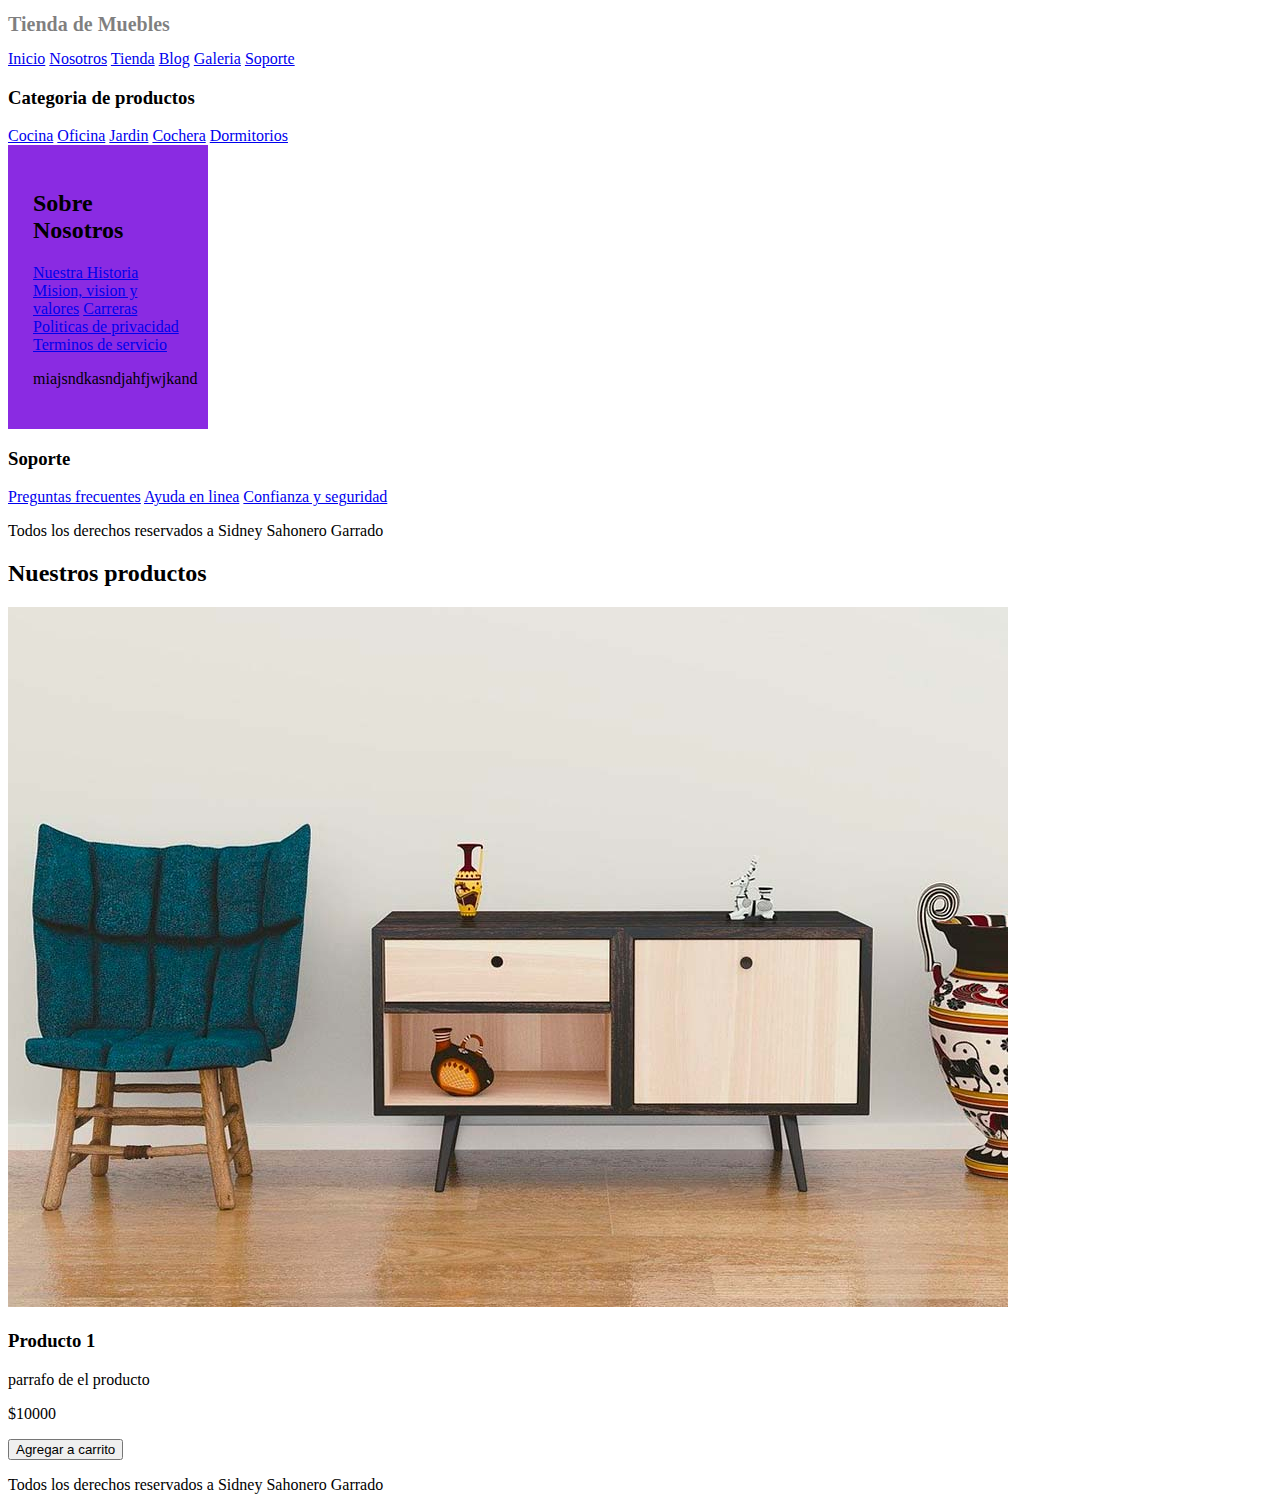
==== CarpetaTrabajo/index.html @ 3d499b66 "insercion de carpetaTrabajo" ====
<!DOCTYPE html>
<html lang="en">
<head>
    <meta charset="UTF-8">
    <meta name="viewport" content="width=device-width, initial-scale=1.0">
    <title>Ecommerce - home</title>

    <link rel="stylesheet" href="css/app.css">

</head>
<body>
    <header> <!--parte superior-->
        <h1>Tienda de Muebles</h1>
    </header>
    
    <nav> <!--grupo de enlaces-->
        <a href="index.html">Inicio</a>
        <a href="Nosotros.html">Nosotros</a>
        <a href="tienda.html">Tienda</a>
        <a href="blog.html">Blog</a>
        <a href="galeria.html">Galeria</a>
        <a href="contacto.html">Soporte</a>
    </nav>
    
    <section>
        <h3>Categoria de productos</h3>
        <nav id="navegacion"> <!--grupo de enlaces-->
            <a href="#">Cocina</a>
            <a href="#">Oficina</a>
            <a href="#">Jardin</a>
            <a href="#">Cochera</a>
            <a href="#">Dormitorios</a>
        </nav>
       <!-- <div>
            <img src="img/categoria1.jpg" alt="Imagen Categoria"/>
            <a href="">Oficina</a>
        </div>
        <div>
            <img src="img/categoria2.jpg" alt="Imagen Categoria"/>
            <a href="">Hogar</a>
        </div>
        <div>
            <img src="img/categoria3.jpg" alt="Imagen Categoria"/>
            <a href="">Cocina</a>
        </div>-->
    </section><!--categorias Producto-->

    <section class="sobre-nosotros">
        <div>
            <h2>Sobre Nosotros</h2>
            <nav class="navegacion"> <!--grupo de enlaces-->
                <a href="#">Nuestra Historia</a>
                <a href="#">Mision, vision y valores</a>
                <a href="#">Carreras</a>
                <a href="#">Politicas de privacidad</a>
                <a href="#">Terminos de servicio</a>
            </nav>
            <p>miajsndkasndjahfjwjkand</p>
        </div>
    </section><!--Sobre nosotros-->

    <section>
        <div>
            <h3>Soporte</h3>
            <nav> <!--grupo de enlaces-->
                <a href="#">Preguntas frecuentes</a>
                <a href="#">Ayuda en linea</a>
                <a href="#">Confianza y seguridad</a>
            </nav>
        </div>
        <p>Todos los derechos reservados a Sidney Sahonero Garrado</p>
    </section><!--Soporte-->

    <main> <!--parte mas inportante, Productos-->
        <h2>Nuestros productos</h2>
        <div>  
            <div>
                <img src="img/producto1.jpg" alt="Imagen Producto"/>
                <div>
                    <h3>Producto 1</h3>
                    <p>parrafo de el producto </p>
                    <p>$10000</p>
                    <button href="#">Agregar a carrito</button>
                </div>  
            </div>
            
        </div>
    </main><!--Nuestros productos-->

    <footer>
        <p>Todos los derechos reservados a Sidney Sahonero Garrado</p>
    </footer>
</body>
</html>
---- CarpetaTrabajo/css/app.css ----
html{
    box-sizing: border-box;
}
*, *:before, *:after{
    box-sizing: inherit;
}


h1{
    font-size: 20px;
    color:rgb(0 0 0/.5)
}

.sobre-nosotros{
    background-color: blueviolet;
    width: 200px;
    padding: 25px;
    box-sizing: border-box;
}
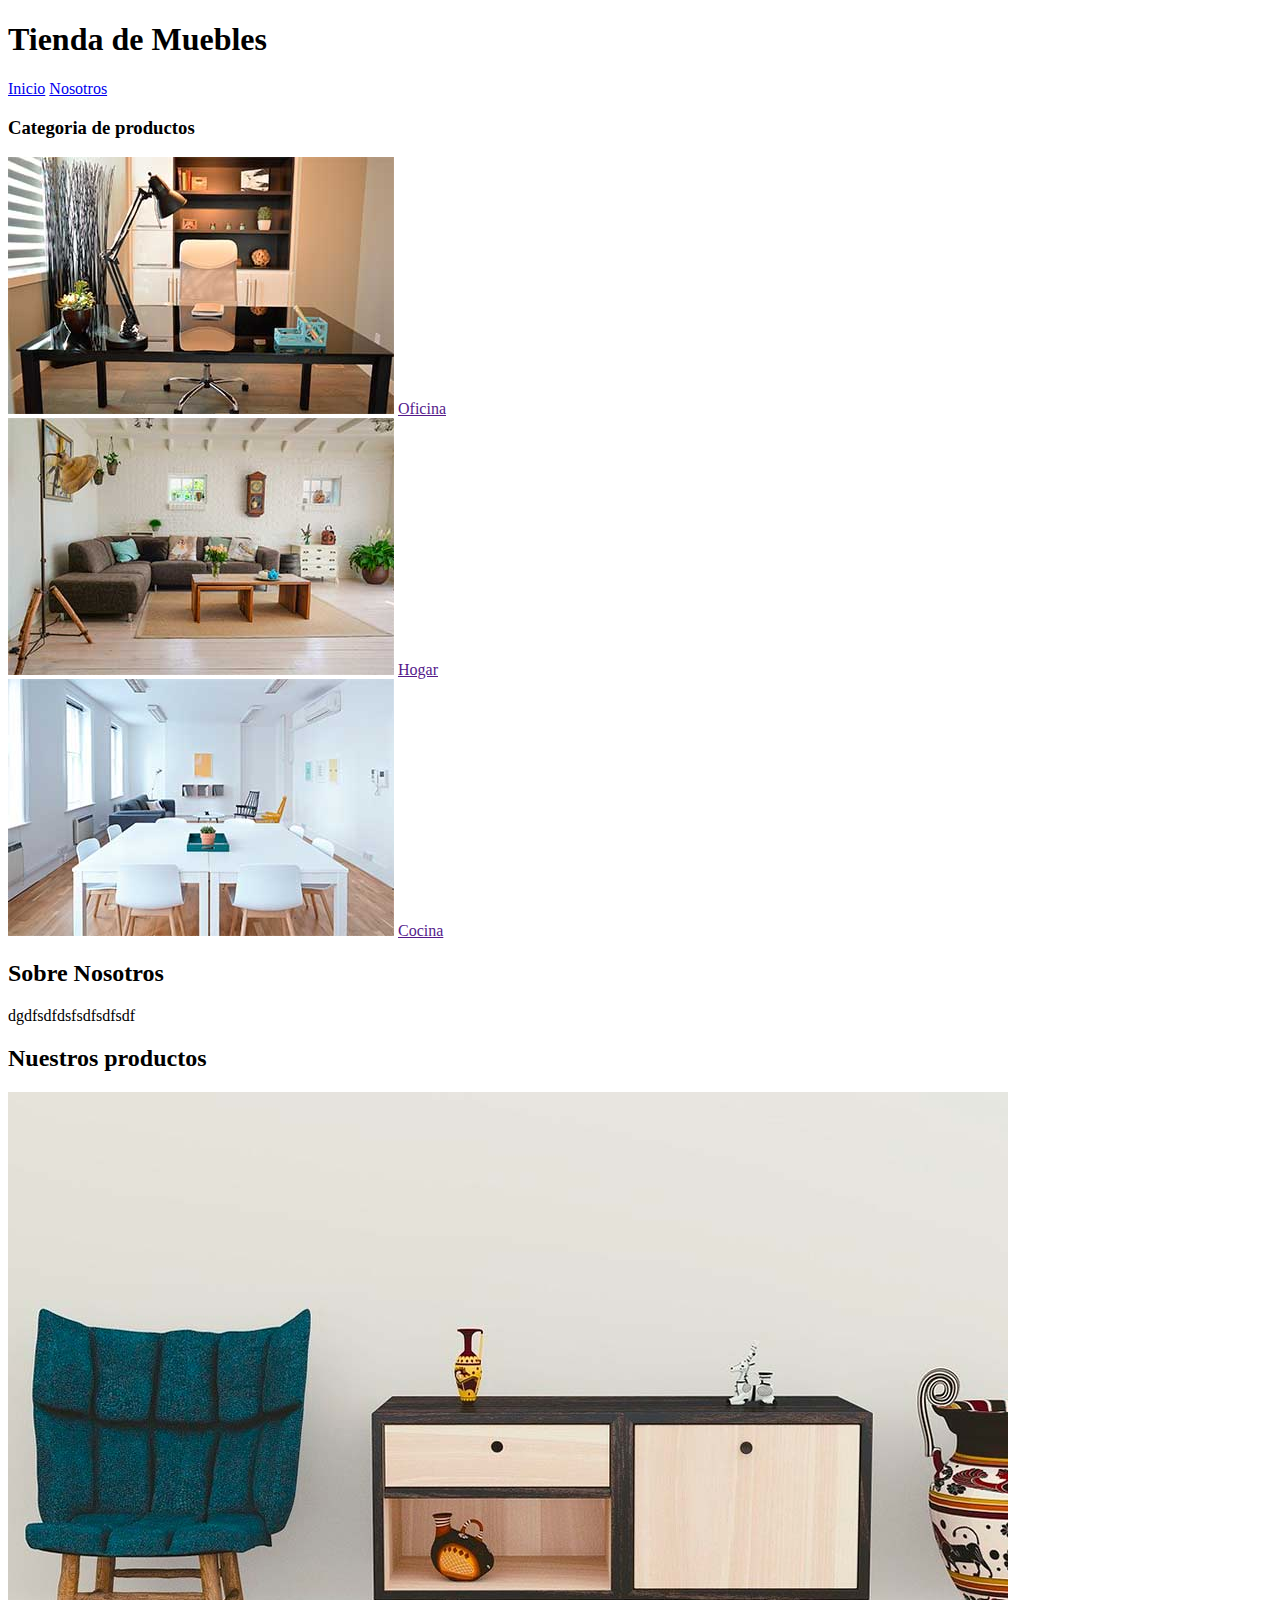
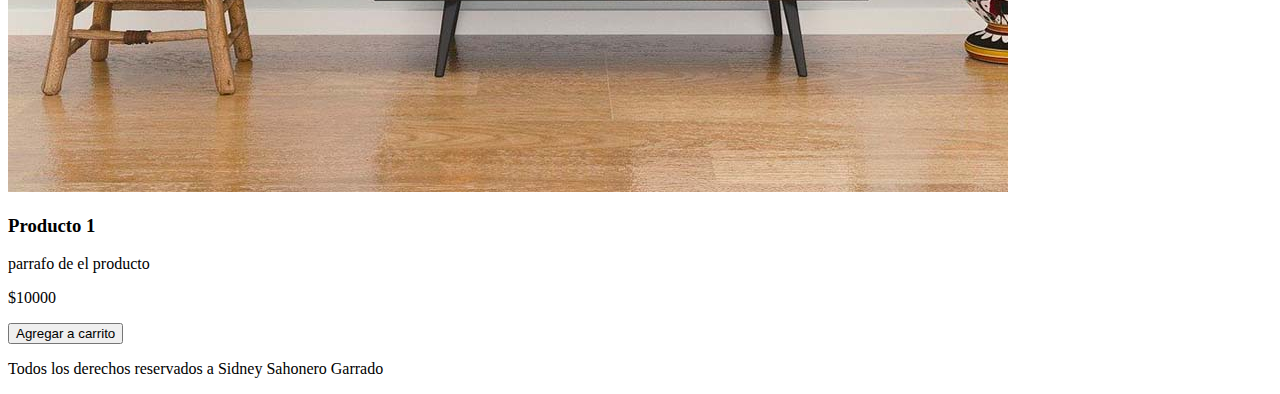
==== commit 110b22fb: "Update index TAREA1.html" ====
--- a/CarpetaTrabajo/index.html
+++ b/CarpetaTrabajo/index.html
@@ -3,10 +3,7 @@
 <head>
     <meta charset="UTF-8">
     <meta name="viewport" content="width=device-width, initial-scale=1.0">
-    <title>Ecommerce - home</title>
-
-    <link rel="stylesheet" href="css/app.css">
-
+    <title>Muebleria</title>
 </head>
 <body>
     <header> <!--parte superior-->
@@ -16,22 +13,15 @@
     <nav> <!--grupo de enlaces-->
         <a href="index.html">Inicio</a>
         <a href="Nosotros.html">Nosotros</a>
-        <a href="tienda.html">Tienda</a>
-        <a href="blog.html">Blog</a>
-        <a href="galeria.html">Galeria</a>
-        <a href="contacto.html">Soporte</a>
+        <a href="tienda.html"></a>
+        <a href="blog.html"></a>
+        <a href="galeria.html"></a>
+        <a href="contacto.html"></a>
     </nav>
     
     <section>
         <h3>Categoria de productos</h3>
-        <nav id="navegacion"> <!--grupo de enlaces-->
-            <a href="#">Cocina</a>
-            <a href="#">Oficina</a>
-            <a href="#">Jardin</a>
-            <a href="#">Cochera</a>
-            <a href="#">Dormitorios</a>
-        </nav>
-       <!-- <div>
+        <div>
             <img src="img/categoria1.jpg" alt="Imagen Categoria"/>
             <a href="">Oficina</a>
         </div>
@@ -42,34 +32,15 @@
         <div>
             <img src="img/categoria3.jpg" alt="Imagen Categoria"/>
             <a href="">Cocina</a>
-        </div>-->
-    </section><!--categorias Producto-->
-
-    <section class="sobre-nosotros">
-        <div>
-            <h2>Sobre Nosotros</h2>
-            <nav class="navegacion"> <!--grupo de enlaces-->
-                <a href="#">Nuestra Historia</a>
-                <a href="#">Mision, vision y valores</a>
-                <a href="#">Carreras</a>
-                <a href="#">Politicas de privacidad</a>
-                <a href="#">Terminos de servicio</a>
-            </nav>
-            <p>miajsndkasndjahfjwjkand</p>
         </div>
-    </section><!--Sobre nosotros-->
+    </section>
 
     <section>
         <div>
-            <h3>Soporte</h3>
-            <nav> <!--grupo de enlaces-->
-                <a href="#">Preguntas frecuentes</a>
-                <a href="#">Ayuda en linea</a>
-                <a href="#">Confianza y seguridad</a>
-            </nav>
+            <h2>Sobre Nosotros</h2>
+            <p>dgdfsdfdsfsdfsdfsdf</p>
         </div>
-        <p>Todos los derechos reservados a Sidney Sahonero Garrado</p>
-    </section><!--Soporte-->
+    </section>
 
     <main> <!--parte mas inportante, Productos-->
         <h2>Nuestros productos</h2>
@@ -85,10 +56,10 @@
             </div>
             
         </div>
-    </main><!--Nuestros productos-->
+    </main>
 
     <footer>
         <p>Todos los derechos reservados a Sidney Sahonero Garrado</p>
     </footer>
 </body>
-</html>+</html>
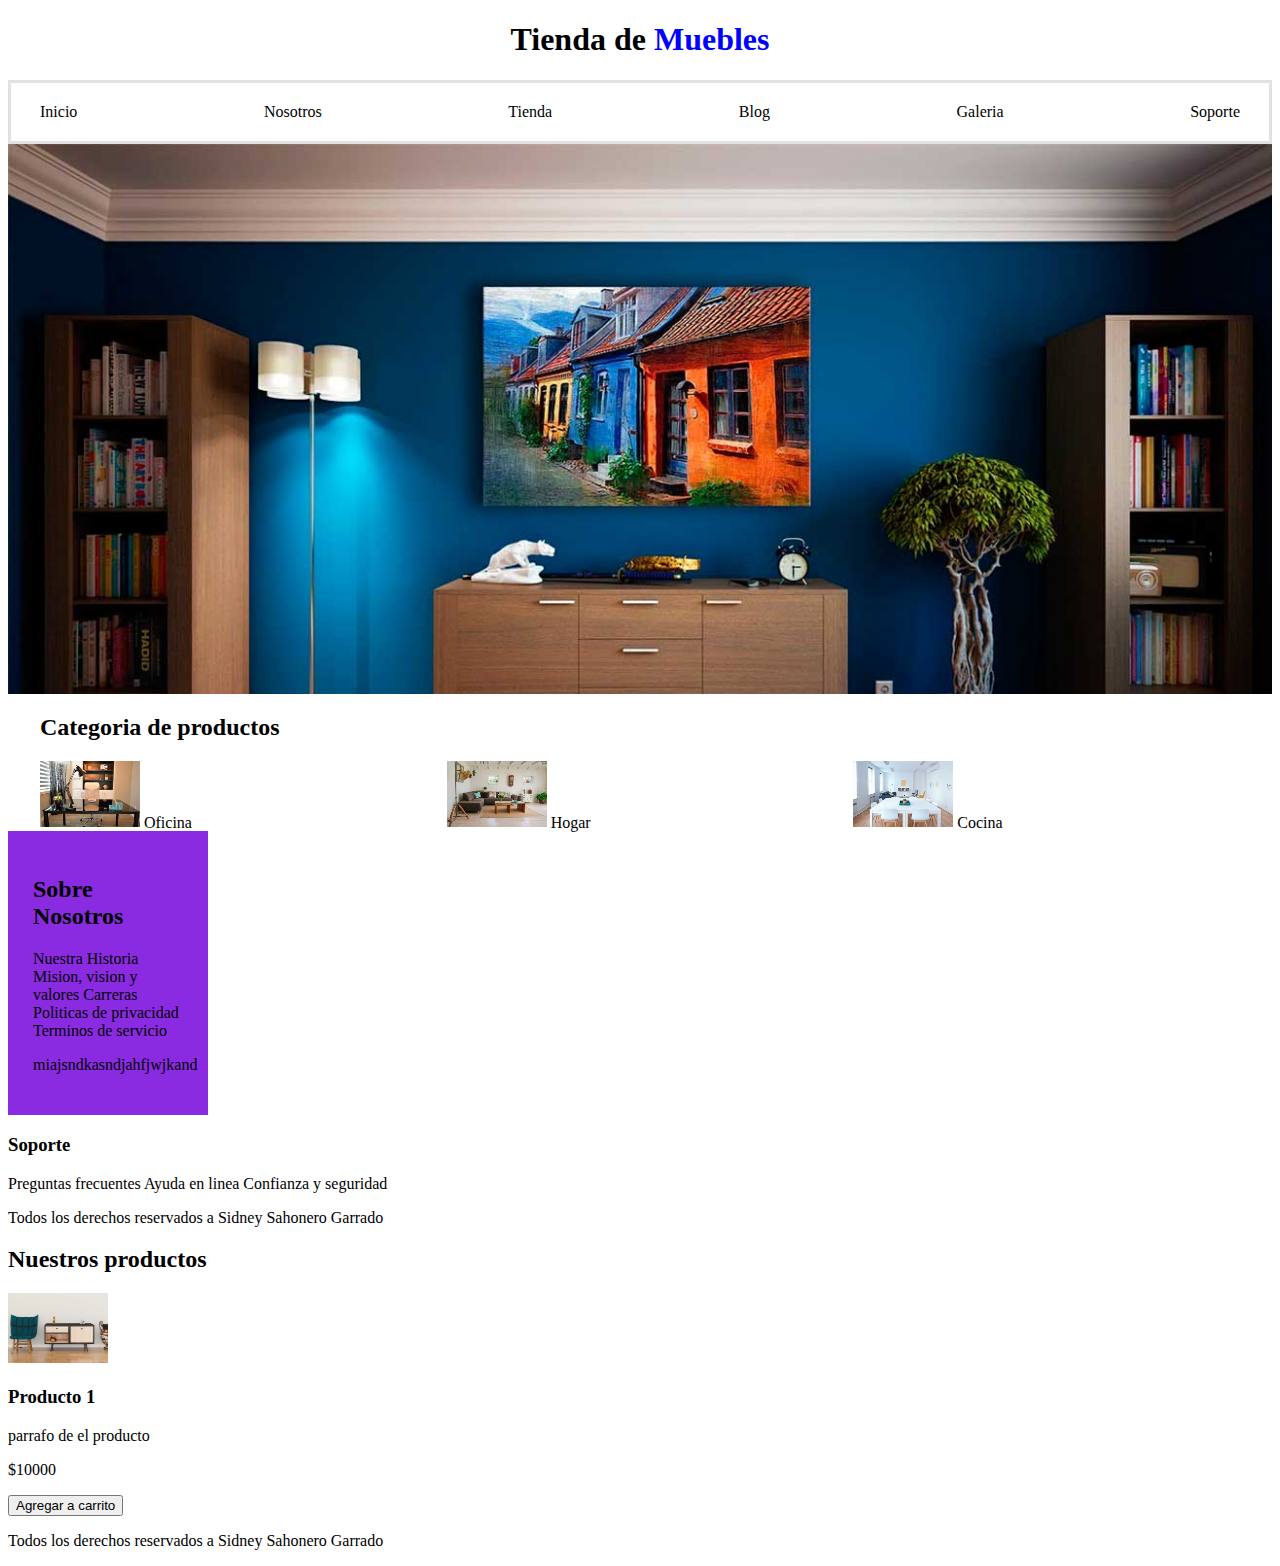
==== commit beb475c0: "Update index.html and app.css (TAREA 2)" ====
--- a/CarpetaTrabajo/index.html
+++ b/CarpetaTrabajo/index.html
@@ -3,44 +3,72 @@
 <head>
     <meta charset="UTF-8">
     <meta name="viewport" content="width=device-width, initial-scale=1.0">
-    <title>Muebleria</title>
+    <title>Ecommerce - home</title>
+
+    <link rel="stylesheet" href="css/app.css">
+
 </head>
 <body>
     <header> <!--parte superior-->
-        <h1>Tienda de Muebles</h1>
+        <h1 class="nombre-sitio">Tienda de <span>Muebles</span></h1>
     </header>
     
-    <nav> <!--grupo de enlaces-->
-        <a href="index.html">Inicio</a>
-        <a href="Nosotros.html">Nosotros</a>
-        <a href="tienda.html"></a>
-        <a href="blog.html"></a>
-        <a href="galeria.html"></a>
-        <a href="contacto.html"></a>
-    </nav>
+    <div class="contenedor-navegacion">
+        <nav class="nav-principal contenedor"> <!--grupo de enlaces-->
+            <a href="index.html">Inicio</a>
+            <a href="Nosotros.html">Nosotros</a>
+            <a href="tienda.html">Tienda</a>
+            <a href="blog.html">Blog</a>
+            <a href="galeria.html">Galeria</a>
+            <a href="contacto.html">Soporte</a>
+        </nav>
+    </div>
     
-    <section>
-        <h3>Categoria de productos</h3>
+    
+    <div class="hero"></div>
+    <section class="contenedor">
+        <h2>Categoria de productos</h2>
+        <div class="listado-categorias">
+            <div>
+                <img src="img/categoria1.jpg" alt="Imagen Categoria"/>
+                <a href="">Oficina</a>
+            </div>
+            <div>
+                <img src="img/categoria2.jpg" alt="Imagen Categoria"/>
+                <a href="">Hogar</a>
+            </div>
+            <div>
+                <img src="img/categoria3.jpg" alt="Imagen Categoria"/>
+                <a href="">Cocina</a>
+            </div>
+        </div>
+    </section><!--categorias Producto-->
+
+    <section class="sobre-nosotros">
         <div>
-            <img src="img/categoria1.jpg" alt="Imagen Categoria"/>
-            <a href="">Oficina</a>
+            <h2>Sobre Nosotros</h2>
+            <nav class="navegacion"> <!--grupo de enlaces-->
+                <a href="#">Nuestra Historia</a>
+                <a href="#">Mision, vision y valores</a>
+                <a href="#">Carreras</a>
+                <a href="#">Politicas de privacidad</a>
+                <a href="#">Terminos de servicio</a>
+            </nav>
+            <p>miajsndkasndjahfjwjkand</p>
         </div>
-        <div>
-            <img src="img/categoria2.jpg" alt="Imagen Categoria"/>
-            <a href="">Hogar</a>
-        </div>
-        <div>
-            <img src="img/categoria3.jpg" alt="Imagen Categoria"/>
-            <a href="">Cocina</a>
-        </div>
-    </section>
+    </section><!--Sobre nosotros-->
 
     <section>
         <div>
-            <h2>Sobre Nosotros</h2>
-            <p>dgdfsdfdsfsdfsdfsdf</p>
+            <h3>Soporte</h3>
+            <nav> <!--grupo de enlaces-->
+                <a href="#">Preguntas frecuentes</a>
+                <a href="#">Ayuda en linea</a>
+                <a href="#">Confianza y seguridad</a>
+            </nav>
         </div>
-    </section>
+        <p>Todos los derechos reservados a Sidney Sahonero Garrado</p>
+    </section><!--Soporte-->
 
     <main> <!--parte mas inportante, Productos-->
         <h2>Nuestros productos</h2>
@@ -56,10 +84,10 @@
             </div>
             
         </div>
-    </main>
+    </main><!--Nuestros productos-->
 
     <footer>
         <p>Todos los derechos reservados a Sidney Sahonero Garrado</p>
     </footer>
 </body>
-</html>
+</html>--- a/CarpetaTrabajo/css/app.css
+++ b/CarpetaTrabajo/css/app.css
@@ -0,0 +1,53 @@
+html{
+    box-sizing: border-box;
+}
+*, *:before, *:after{
+    box-sizing: inherit;
+}
+.contenedor {
+    max-width: 1200px;
+    margin: 0 auto 0 auto;
+}
+img {
+    max-width: 100px;
+}
+.nombre-sitio{
+
+    text-align: center;
+}
+.nombre-sitio span{
+    color: blue;
+}
+a {
+    text-decoration: none;
+    color: black;
+}
+.contenedor-navegacion {
+    border-color: #e1e1e1;
+    border-style: solid;
+}
+.nav-principal {
+    padding: 20px 0;
+    display: flex;
+    justify-content: space-between;
+}
+
+.hero {
+    background-image: url(../img/principal.jpg);
+    background-repeat: no-repeat;
+    background-size: cover;
+    height: 550px;
+}
+.sobre-nosotros{
+    background-color: blueviolet;
+    width: 200px;
+    padding: 25px;
+    box-sizing: border-box;
+}
+
+/*categorias*/
+.listado-categorias {
+    display: grid;
+    grid-template-columns: repeat(3, 1fr);
+    gap: 20px;
+}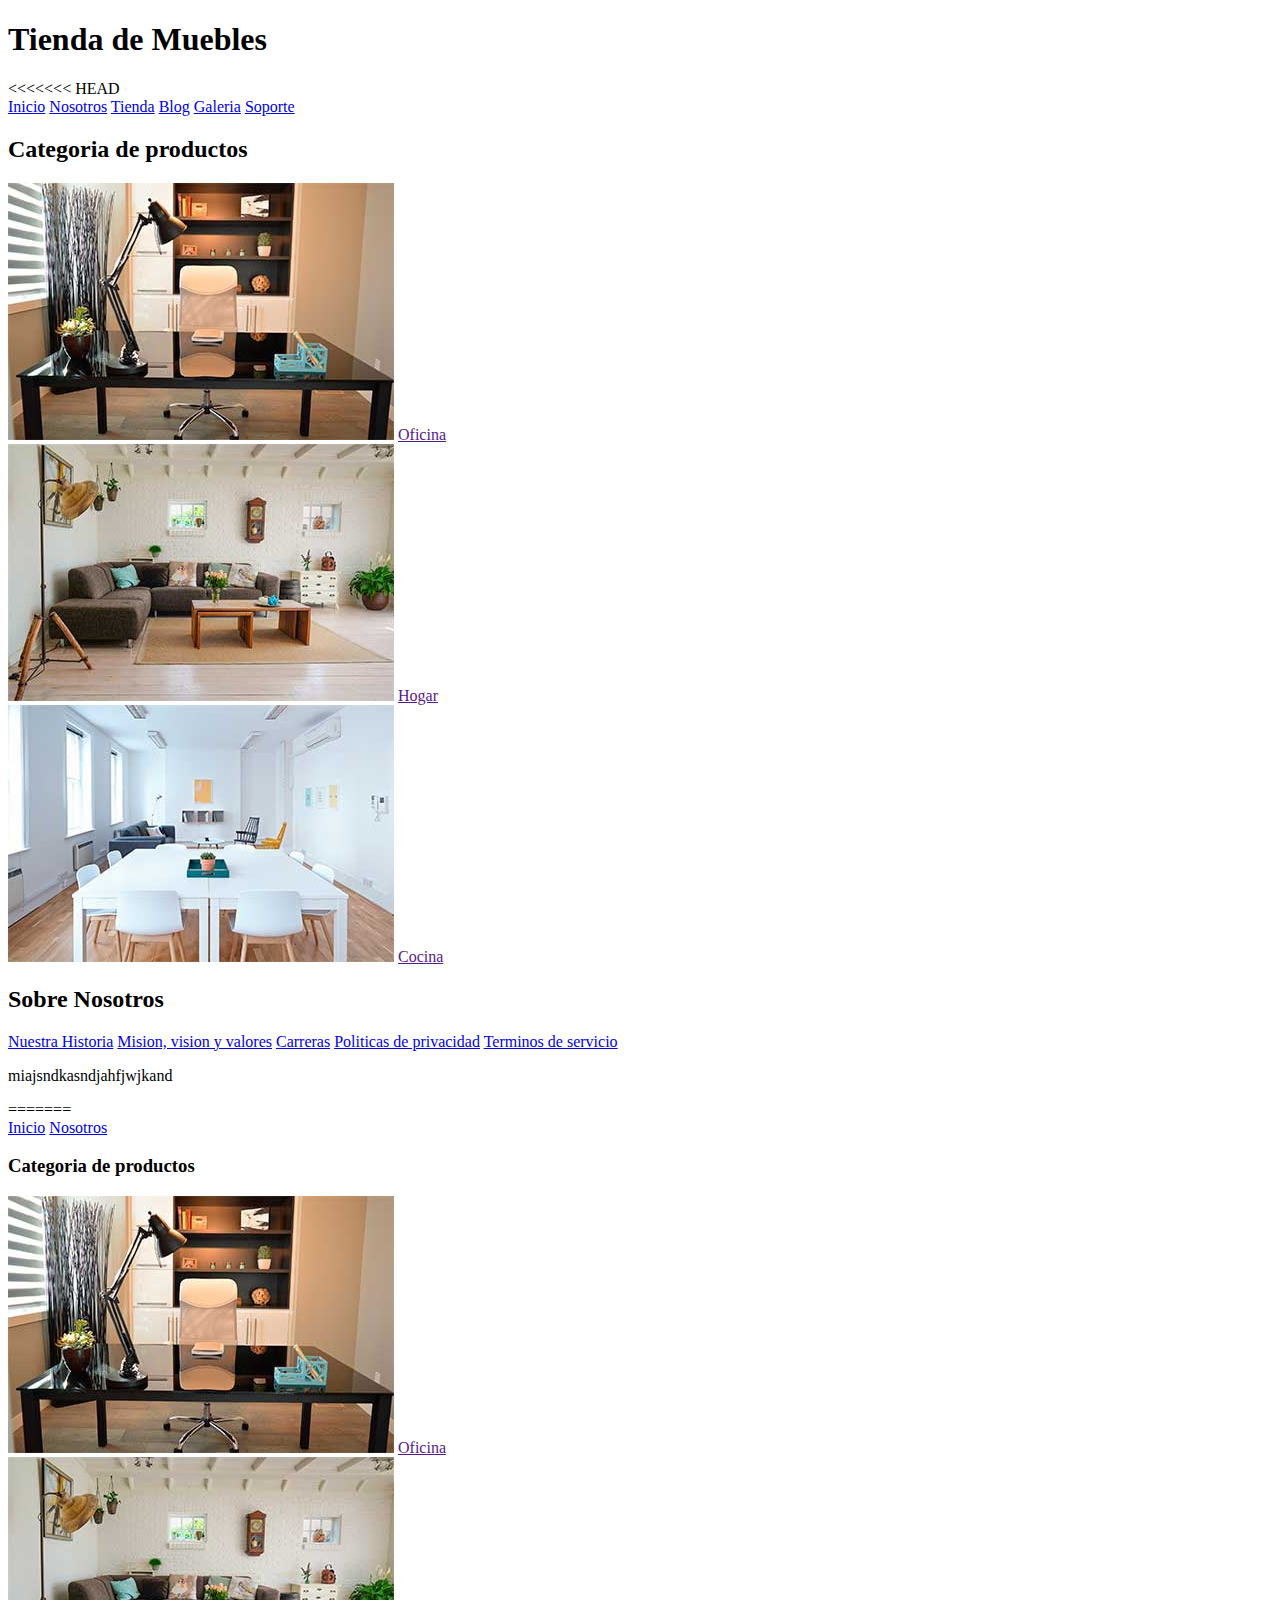
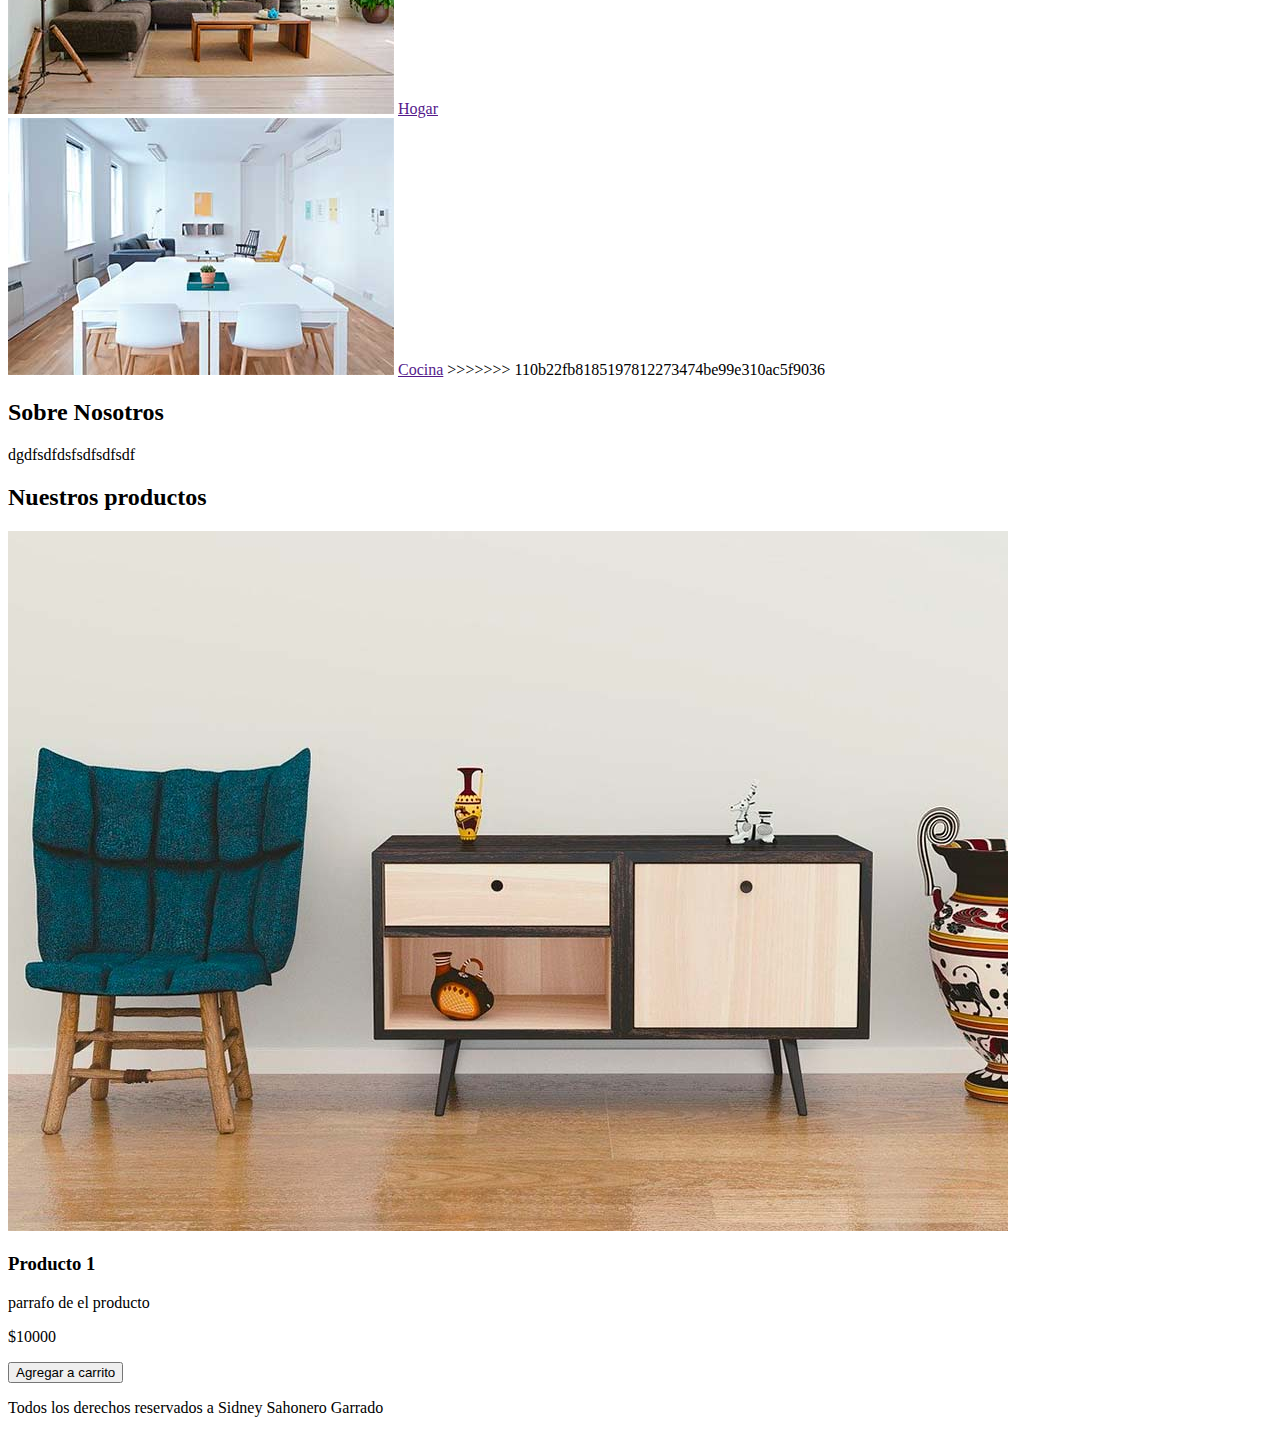
==== commit da56f9a4: "Solucion conflictos TAREA1 y TAREA2" ====
--- a/CarpetaTrabajo/index.html
+++ b/CarpetaTrabajo/index.html
@@ -3,16 +3,14 @@
 <head>
     <meta charset="UTF-8">
     <meta name="viewport" content="width=device-width, initial-scale=1.0">
-    <title>Ecommerce - home</title>
-
-    <link rel="stylesheet" href="css/app.css">
-
+    <title>Muebleria</title>
 </head>
 <body>
     <header> <!--parte superior-->
         <h1 class="nombre-sitio">Tienda de <span>Muebles</span></h1>
     </header>
     
+<<<<<<< HEAD
     <div class="contenedor-navegacion">
         <nav class="nav-principal contenedor"> <!--grupo de enlaces-->
             <a href="index.html">Inicio</a>
@@ -55,20 +53,39 @@
                 <a href="#">Terminos de servicio</a>
             </nav>
             <p>miajsndkasndjahfjwjkand</p>
+=======
+    <nav> <!--grupo de enlaces-->
+        <a href="index.html">Inicio</a>
+        <a href="Nosotros.html">Nosotros</a>
+        <a href="tienda.html"></a>
+        <a href="blog.html"></a>
+        <a href="galeria.html"></a>
+        <a href="contacto.html"></a>
+    </nav>
+    
+    <section>
+        <h3>Categoria de productos</h3>
+        <div>
+            <img src="img/categoria1.jpg" alt="Imagen Categoria"/>
+            <a href="">Oficina</a>
         </div>
-    </section><!--Sobre nosotros-->
+        <div>
+            <img src="img/categoria2.jpg" alt="Imagen Categoria"/>
+            <a href="">Hogar</a>
+        </div>
+        <div>
+            <img src="img/categoria3.jpg" alt="Imagen Categoria"/>
+            <a href="">Cocina</a>
+>>>>>>> 110b22fb8185197812273474be99e310ac5f9036
+        </div>
+    </section>
 
     <section>
         <div>
-            <h3>Soporte</h3>
-            <nav> <!--grupo de enlaces-->
-                <a href="#">Preguntas frecuentes</a>
-                <a href="#">Ayuda en linea</a>
-                <a href="#">Confianza y seguridad</a>
-            </nav>
+            <h2>Sobre Nosotros</h2>
+            <p>dgdfsdfdsfsdfsdfsdf</p>
         </div>
-        <p>Todos los derechos reservados a Sidney Sahonero Garrado</p>
-    </section><!--Soporte-->
+    </section>
 
     <main> <!--parte mas inportante, Productos-->
         <h2>Nuestros productos</h2>
@@ -84,10 +101,10 @@
             </div>
             
         </div>
-    </main><!--Nuestros productos-->
+    </main>
 
     <footer>
         <p>Todos los derechos reservados a Sidney Sahonero Garrado</p>
     </footer>
 </body>
-</html>+</html>
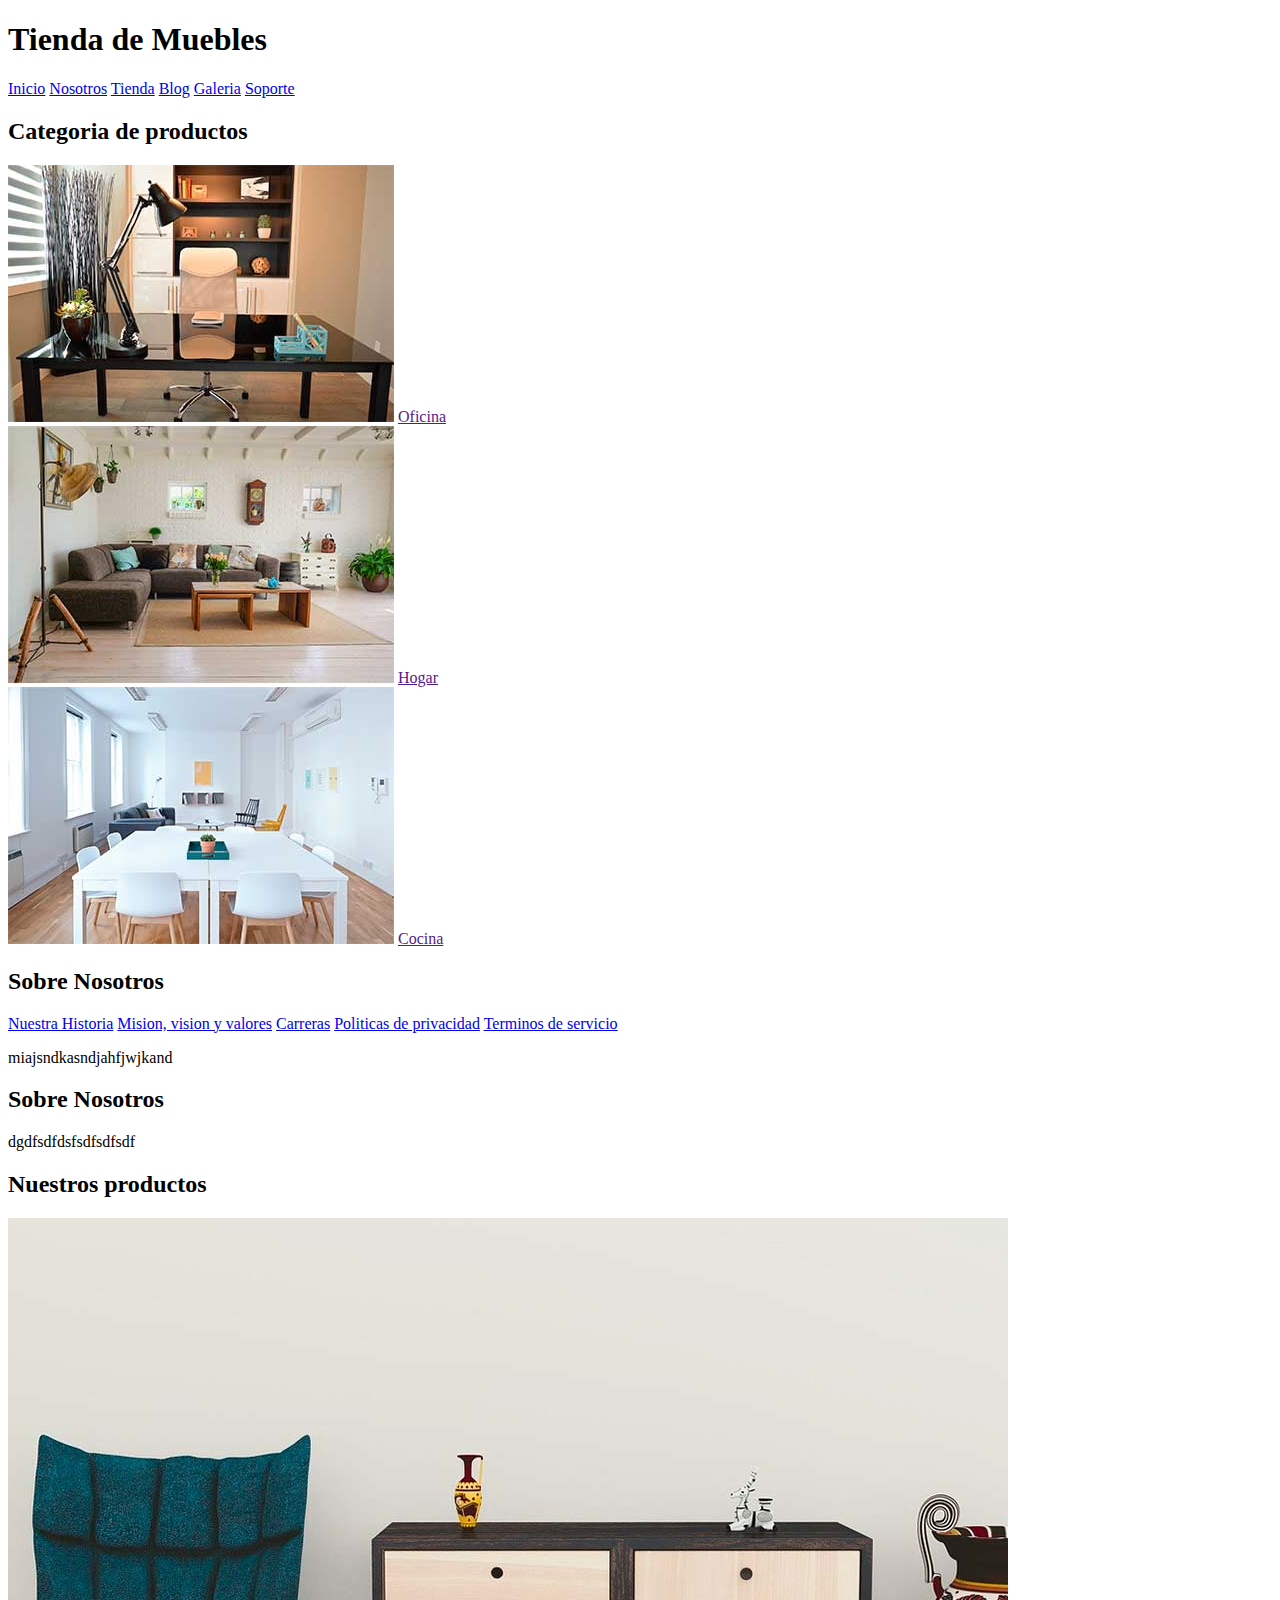
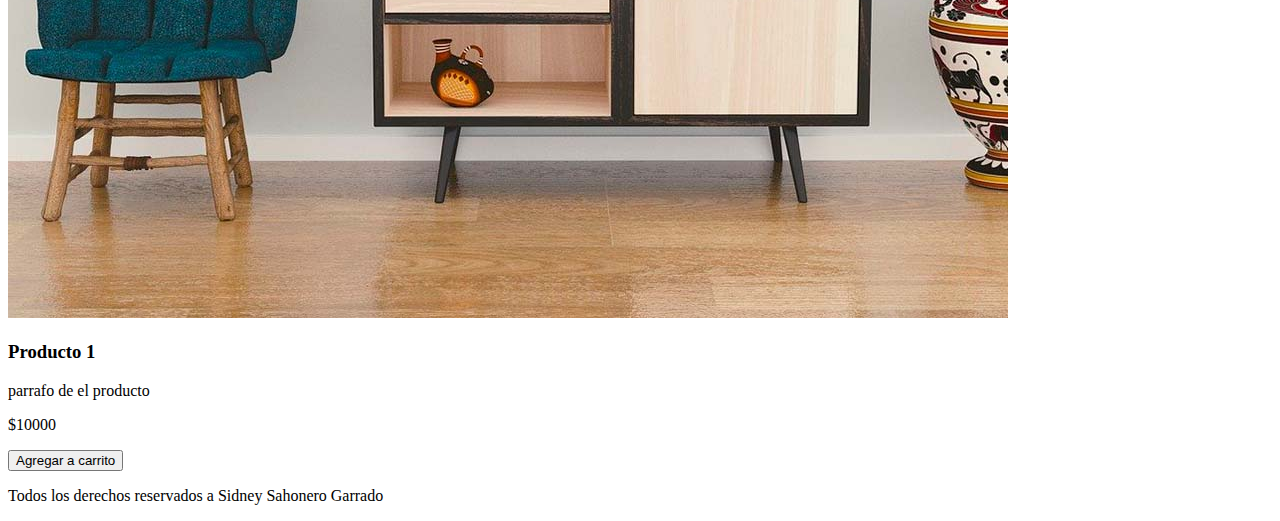
==== commit 4e35666a: "update index.html luego de solucion de conflictos T1 y T2" ====
--- a/CarpetaTrabajo/index.html
+++ b/CarpetaTrabajo/index.html
@@ -9,8 +9,6 @@
     <header> <!--parte superior-->
         <h1 class="nombre-sitio">Tienda de <span>Muebles</span></h1>
     </header>
-    
-<<<<<<< HEAD
     <div class="contenedor-navegacion">
         <nav class="nav-principal contenedor"> <!--grupo de enlaces-->
             <a href="index.html">Inicio</a>
@@ -53,30 +51,6 @@
                 <a href="#">Terminos de servicio</a>
             </nav>
             <p>miajsndkasndjahfjwjkand</p>
-=======
-    <nav> <!--grupo de enlaces-->
-        <a href="index.html">Inicio</a>
-        <a href="Nosotros.html">Nosotros</a>
-        <a href="tienda.html"></a>
-        <a href="blog.html"></a>
-        <a href="galeria.html"></a>
-        <a href="contacto.html"></a>
-    </nav>
-    
-    <section>
-        <h3>Categoria de productos</h3>
-        <div>
-            <img src="img/categoria1.jpg" alt="Imagen Categoria"/>
-            <a href="">Oficina</a>
-        </div>
-        <div>
-            <img src="img/categoria2.jpg" alt="Imagen Categoria"/>
-            <a href="">Hogar</a>
-        </div>
-        <div>
-            <img src="img/categoria3.jpg" alt="Imagen Categoria"/>
-            <a href="">Cocina</a>
->>>>>>> 110b22fb8185197812273474be99e310ac5f9036
         </div>
     </section>
 
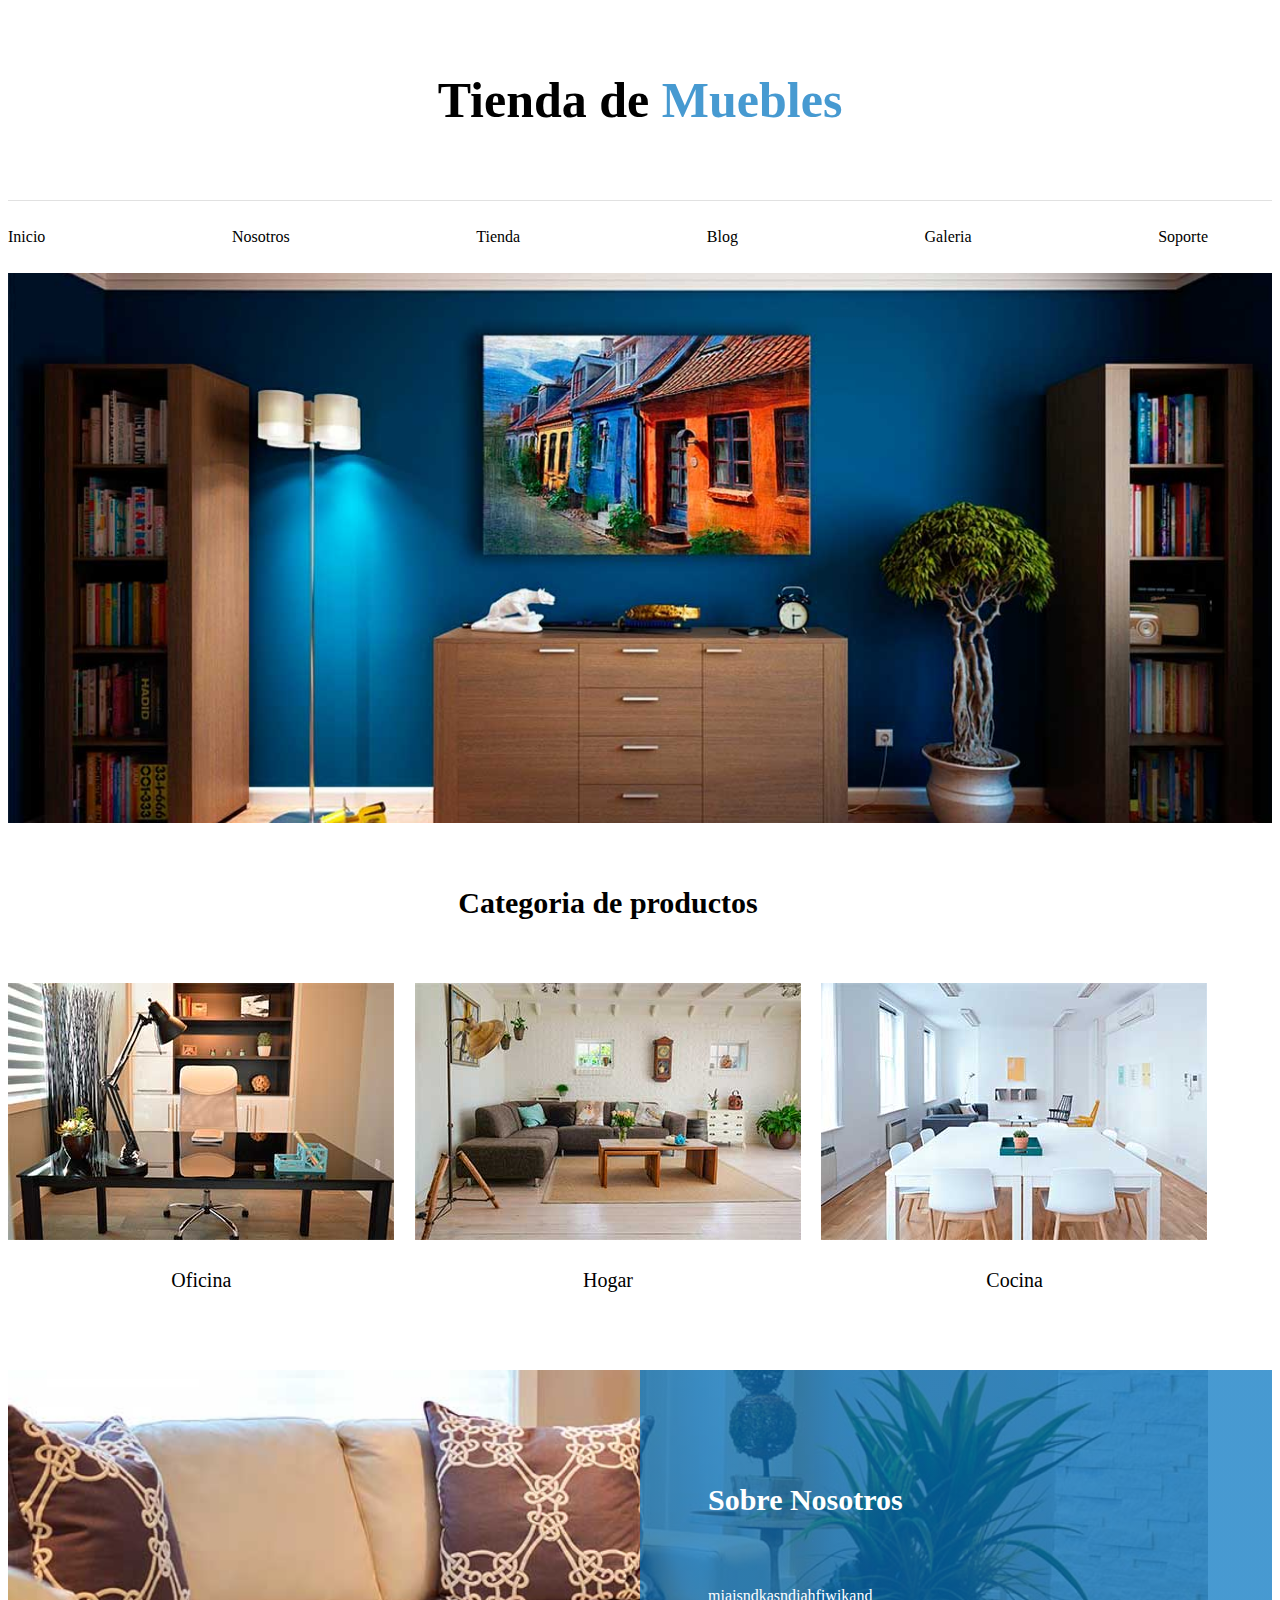
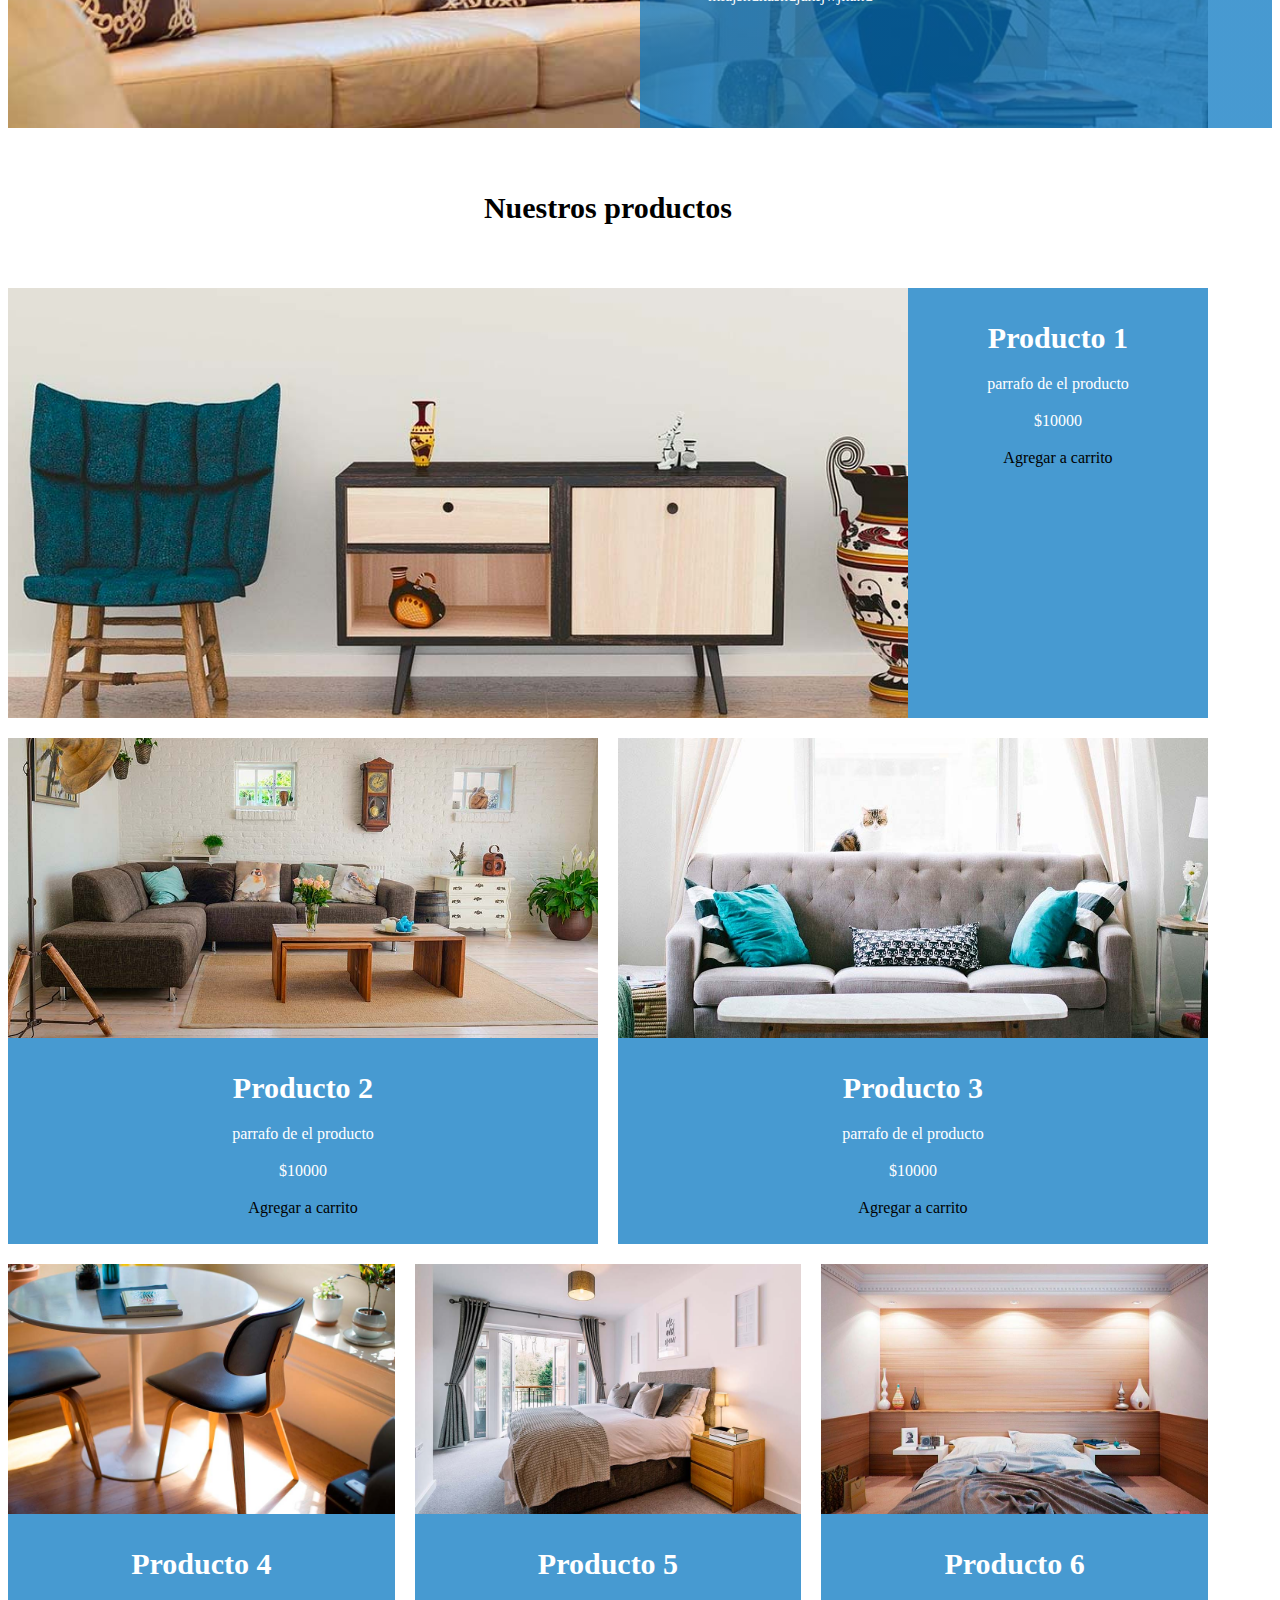
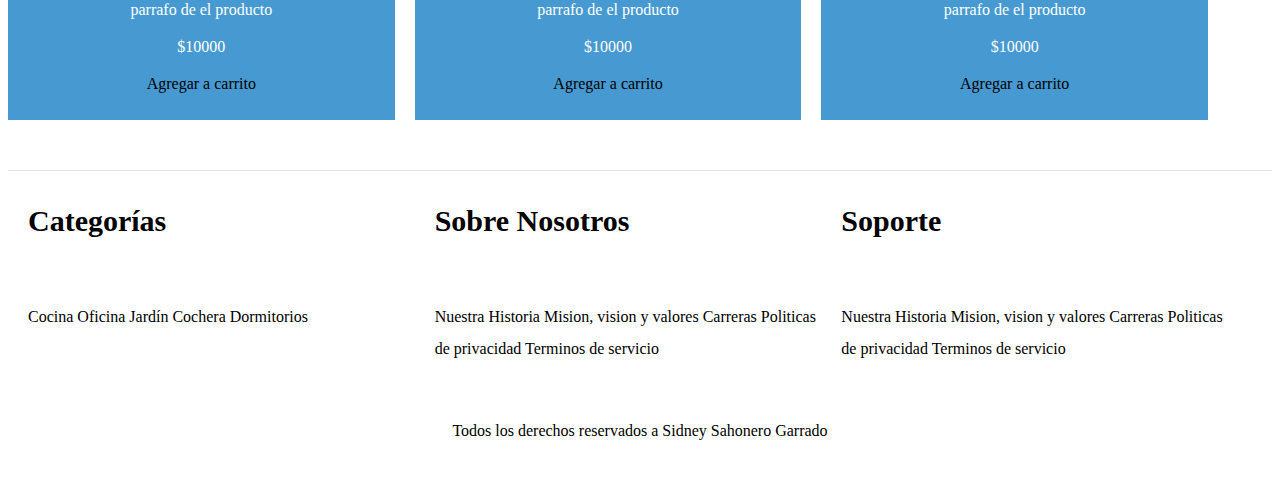
==== commit a1003dd7: "Update index.html and app.css (TAREA 3)" ====
--- a/CarpetaTrabajo/index.html
+++ b/CarpetaTrabajo/index.html
@@ -4,6 +4,7 @@
     <meta charset="UTF-8">
     <meta name="viewport" content="width=device-width, initial-scale=1.0">
     <title>Muebleria</title>
+    <link rel="stylesheet" href="css/app.css">
 </head>
 <body>
     <header> <!--parte superior-->
@@ -22,18 +23,18 @@
     
     
     <div class="hero"></div>
-    <section class="contenedor">
+    <section class="contenedor categorias">
         <h2>Categoria de productos</h2>
         <div class="listado-categorias">
-            <div>
+            <div class="categoria">
                 <img src="img/categoria1.jpg" alt="Imagen Categoria"/>
                 <a href="">Oficina</a>
             </div>
-            <div>
+            <div class="categoria">
                 <img src="img/categoria2.jpg" alt="Imagen Categoria"/>
                 <a href="">Hogar</a>
             </div>
-            <div>
+            <div class="categoria">
                 <img src="img/categoria3.jpg" alt="Imagen Categoria"/>
                 <a href="">Cocina</a>
             </div>
@@ -41,44 +42,108 @@
     </section><!--categorias Producto-->
 
     <section class="sobre-nosotros">
-        <div>
-            <h2>Sobre Nosotros</h2>
-            <nav class="navegacion"> <!--grupo de enlaces-->
-                <a href="#">Nuestra Historia</a>
-                <a href="#">Mision, vision y valores</a>
-                <a href="#">Carreras</a>
-                <a href="#">Politicas de privacidad</a>
-                <a href="#">Terminos de servicio</a>
-            </nav>
-            <p>miajsndkasndjahfjwjkand</p>
+        <div class="contenedor sobre-nosotros-grid">
+            <div class="texto-nosotros">
+                <h3>Sobre Nosotros</h3>
+                <p>miajsndkasndjahfjwjkand</p>
+            </div>
         </div>
     </section>
 
-    <section>
-        <div>
-            <h2>Sobre Nosotros</h2>
-            <p>dgdfsdfdsfsdfsdfsdf</p>
-        </div>
-    </section>
-
-    <main> <!--parte mas inportante, Productos-->
+    <main class="contenedor contenido-principal"> <!--parte mas inportante, Productos-->
         <h2>Nuestros productos</h2>
-        <div>  
-            <div>
+        <div class="listado-productos">  
+            <div class="producto">
                 <img src="img/producto1.jpg" alt="Imagen Producto"/>
-                <div>
+                <div class="texto-producto">
                     <h3>Producto 1</h3>
                     <p>parrafo de el producto </p>
-                    <p>$10000</p>
-                    <button href="#">Agregar a carrito</button>
+                    <p class="precio">$10000</p>
+                    <a class="btn-carrito" href="#"> Agregar a carrito</a>
                 </div>  
             </div>
-            
+            <div class="producto">
+                <img src="img/producto2.jpg" alt="Imagen Producto"/>
+                <div class="texto-producto">
+                    <h3>Producto 2</h3>
+                    <p>parrafo de el producto </p>
+                    <p class="precio">$10000</p>
+                    <a class="btn-carrito" href="#"> Agregar a carrito</a>
+                </div>  
+            </div>
+            <div class="producto">
+                <img src="img/producto3.jpg" alt="Imagen Producto"/>
+                <div class="texto-producto">
+                    <h3>Producto 3</h3>
+                    <p>parrafo de el producto </p>
+                    <p class="precio">$10000</p>
+                    <a class="btn-carrito" href="#"> Agregar a carrito</a>
+                </div>  
+            </div>
+            <div class="producto">
+                <img src="img/producto4.jpg" alt="Imagen Producto"/>
+                <div class="texto-producto">
+                    <h3>Producto 4</h3>
+                    <p>parrafo de el producto </p>
+                    <p class="precio">$10000</p>
+                    <a class="btn-carrito" href="#"> Agregar a carrito</a>
+                </div>  
+            </div>
+            <div class="producto">
+                <img src="img/producto5.jpg" alt="Imagen Producto"/>
+                <div class="texto-producto">
+                    <h3>Producto 5</h3>
+                    <p>parrafo de el producto </p>
+                    <p class="precio">$10000</p>
+                    <a class="btn-carrito" href="#"> Agregar a carrito</a>
+                </div>  
+            </div>
+            <div class="producto">
+                <img src="img/producto6.jpg" alt="Imagen Producto"/>
+                <div class="texto-producto">
+                    <h3>Producto 6</h3>
+                    <p>parrafo de el producto </p>
+                    <p class="precio">$10000</p>
+                    <a class="btn-carrito" href="#"> Agregar a carrito</a>
+                </div>  
+            </div>
         </div>
     </main>
 
-    <footer>
-        <p>Todos los derechos reservados a Sidney Sahonero Garrado</p>
+    <footer class="site-footer">
+        <div class="grid-footer contenedor">
+            <div>
+                <h3>Categorías</h3>
+                <nav class="footer-menu">
+                    <a href="#">Cocina</a>
+                    <a href="#">Oficina</a>
+                    <a href="#">Jardín</a>
+                    <a href="#">Cochera</a>
+                    <a href="#">Dormitorios</a>
+                </nav>
+            </div>
+            <div>
+                <h3>Sobre Nosotros</h3>
+                <nav class="footer-menu"> <!--grupo de enlaces-->
+                    <a href="#">Nuestra Historia</a>
+                    <a href="#">Mision, vision y valores</a>
+                    <a href="#">Carreras</a>
+                    <a href="#">Politicas de privacidad</a>
+                    <a href="#">Terminos de servicio</a>
+                </nav>
+            </div>
+            <div>
+                <h3>Soporte</h3>
+                <nav class="footer-menu"> <!--grupo de enlaces-->
+                    <a href="#">Nuestra Historia</a>
+                    <a href="#">Mision, vision y valores</a>
+                    <a href="#">Carreras</a>
+                    <a href="#">Politicas de privacidad</a>
+                    <a href="#">Terminos de servicio</a>
+                </nav>
+            </div>
+        </div>
+        <p class="copyright">Todos los derechos reservados a Sidney Sahonero Garrado</p>
     </footer>
 </body>
 </html>
--- a/CarpetaTrabajo/css/app.css
+++ b/CarpetaTrabajo/css/app.css
@@ -0,0 +1,193 @@
+html{
+    box-sizing: border-box;
+    font-size: 62.5%; /*1rem = 10px*/
+}
+*, *:before, *:after{
+    box-sizing: inherit;
+}
+body {
+    font-family: Georgia, 'Times New Roman', Times, serif;
+    font-size: 1.6rem;
+    line-height: 2;
+}
+
+/*Generales*/
+h1, h2, h3 {
+    margin: 0 0 5rem 0;
+}
+h1 {
+    font-size: 5rem;
+}
+h2 {
+    font-size: 3rem;
+    text-align: center;
+}
+h3 {
+    font-size: 3rem;
+}
+.contenedor {
+    max-width: 120rem;
+}
+img {
+    max-width: 100%;
+    display: block;
+}
+a {
+    text-decoration: none;
+    color: black;
+}
+
+/*header*/
+.nombre-sitio{
+    margin-top: 5rem;
+    text-align: center;
+}
+.nombre-sitio span{
+    color: #0374c0ba;
+}
+
+/*navegacion a otras ventanas*/
+.contenedor-navegacion {
+    border-top: .1rem solid #e1e1e1;
+}
+.nav-principal {
+    padding: 2rem 0;
+    display: flex;
+    justify-content: space-between;
+}
+
+/*Imagen principal*/
+.hero {
+    background-image: url(../img/principal.jpg);
+    background-repeat: no-repeat;
+    background-size: cover;
+    background-position: center center;
+    height: 55rem;
+}
+
+/*categoria de productos*/
+.categorias {
+    padding-top: 5rem;   
+}
+.categoria a {
+    text-align: center;
+    display:block;
+    padding: 2rem;
+    font-size: 2rem;
+}
+.categoria a:hover {
+    background-color: #037bc0;
+    color: #FFF;
+    border-bottom-left-radius: 1rem;
+    border-bottom-right-radius: 1rem;
+}
+.listado-categorias {
+    display: grid;
+    grid-template-columns: repeat(3, 1fr);
+    gap: 2rem;
+}
+
+/*Sobre nosotros*/
+.sobre-nosotros{
+    background-image: linear-gradient(to right, transparent 50%, #0374c0ba 50%, #0374c0ba 100%)
+    , url(../img/nosotros.jpg);
+    background-position: left center;
+    padding: 10rem 0rem;
+    background-repeat: no-repeat;
+    background-size: 100%, 120rem;
+    margin-top: 5rem;
+}
+.sobre-nosotros-grid {
+    display: flex;
+    justify-content: flex-end;
+}
+.texto-nosotros {
+    flex-basis: 50%;
+    padding-left: 10rem;
+    color: #FFF;
+}
+
+/*Nuestros productos*/
+.contenido-principal{
+    padding-top: 5rem;
+}
+.listado-productos{
+    display: grid;
+    grid-template-columns: repeat(6,1fr);
+    gap: 2rem;
+}
+.producto:nth-child(1){
+    grid-column-start: 1;
+    grid-column-end: 7;
+    display: grid;
+    grid-template-columns: 3fr 1fr;
+}
+.producto:nth-child(1) img{
+    height: 43rem;
+    width: 100%;
+    object-fit: cover;
+}
+.producto:nth-child(2){
+    grid-column-start: 1;
+    grid-column-end: 4;
+}
+.producto:nth-child(3){
+    grid-column-start: 4;
+    grid-column-end: 7;
+}
+.producto:nth-child(2) img, .producto:nth-child(3) img{
+    height: 30rem;
+    width: 100%;
+    object-fit: cover;
+}
+.producto:nth-child(4){
+    grid-column-start: 1;
+    grid-column-end: 3;
+}
+.producto:nth-child(5){
+    grid-column-start: 3;
+    grid-column-end: 5;
+}
+.producto:nth-child(6){
+    grid-column-start: 5;
+    grid-column-end: 7;
+}
+.producto:nth-child(4) img, .producto:nth-child(5) img, .producto:nth-child(6) img{
+    height: 25rem;
+    width: 100%;
+    object-fit: cover;
+}
+.producto{
+    background-color: #0374c0ba;
+}
+.texto-producto {
+    text-align: center;
+    color: #FFF;
+    padding: 2rem;
+}
+.texto-producto h3{
+    margin: 0;
+}
+.texto-producto p{
+    margin: 0 0 .5rem 0;
+}
+
+/*Footer categorias*/
+.site-footer{
+    margin-top: 5rem;
+    padding: 2rem;
+    border-top: .1rem solid #e1e1e1;
+    
+}
+.grid-footer{
+    display: grid;
+    grid-template-columns: repeat(3, 1fr);
+    gap: 2rem;
+}
+.site-footer .footer-menu {
+    display: block;
+}
+.copyright{
+    text-align: center;
+    margin-top: 5rem;
+}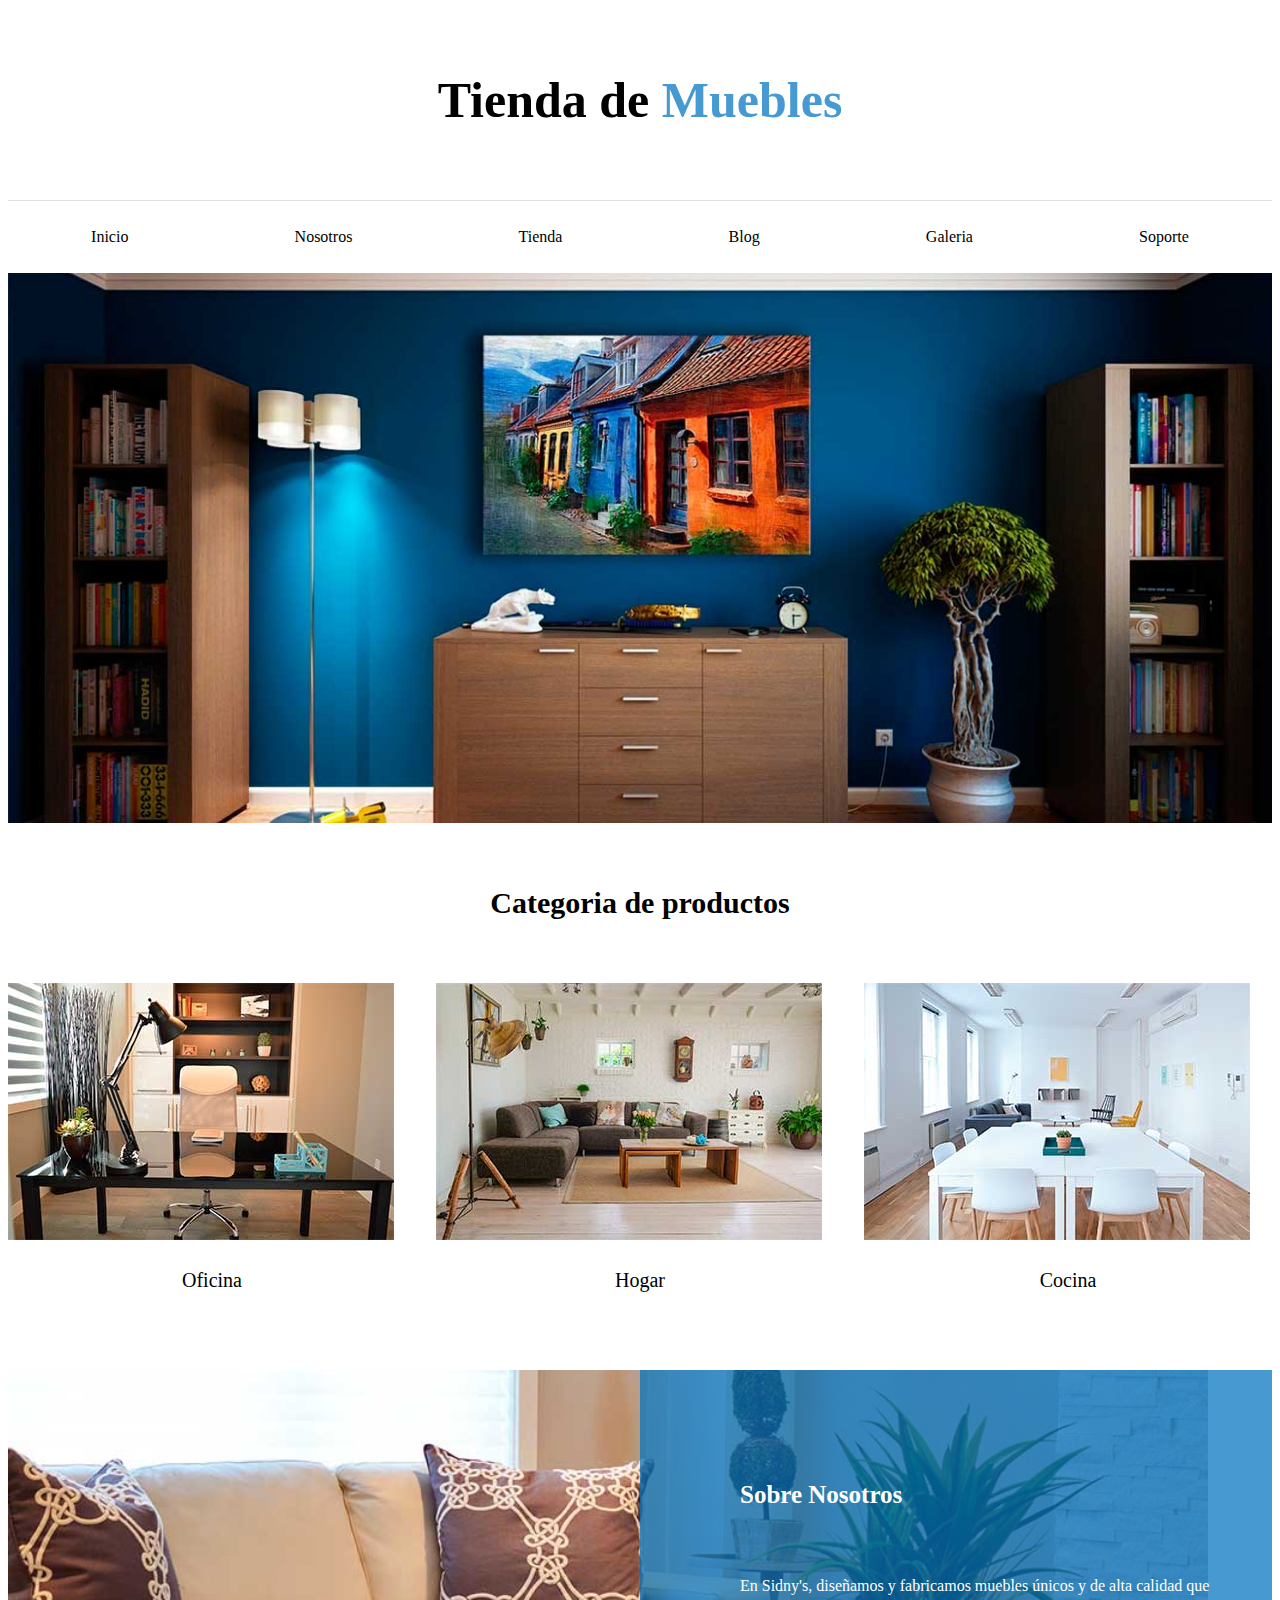
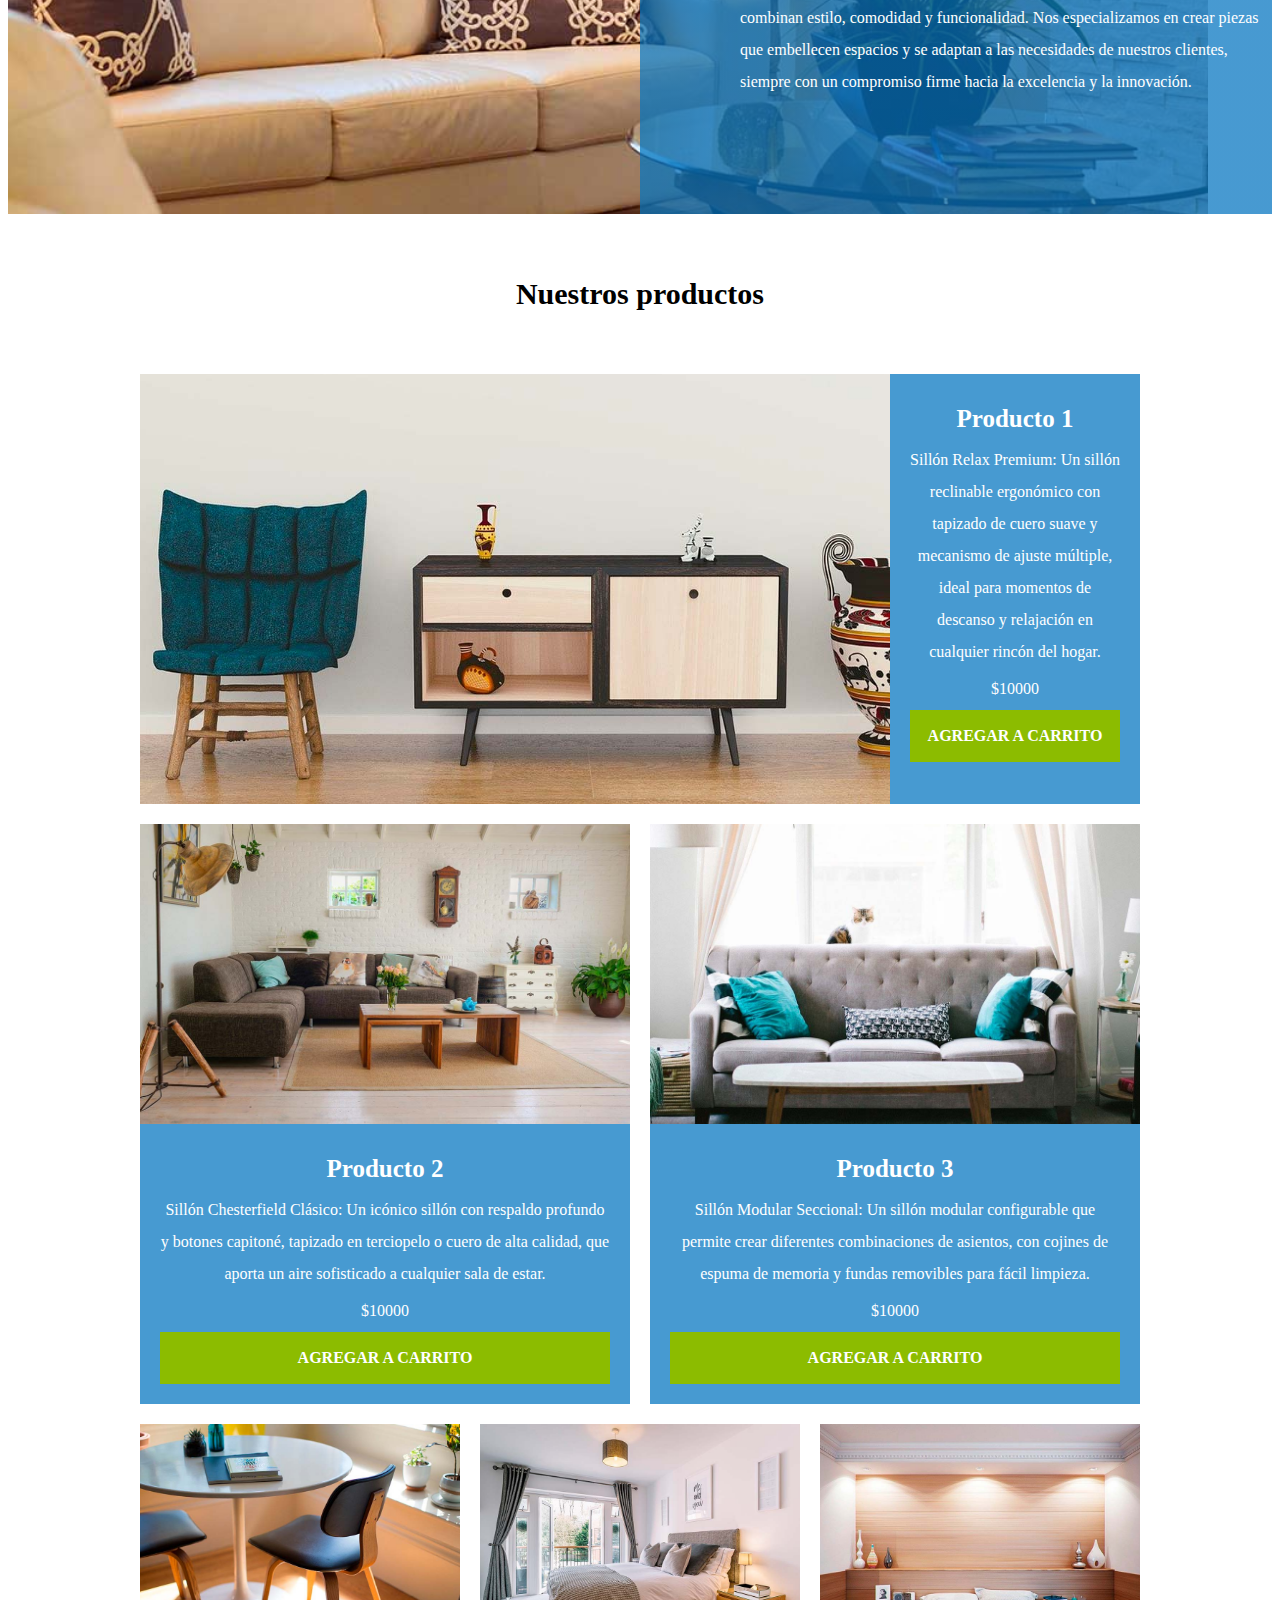
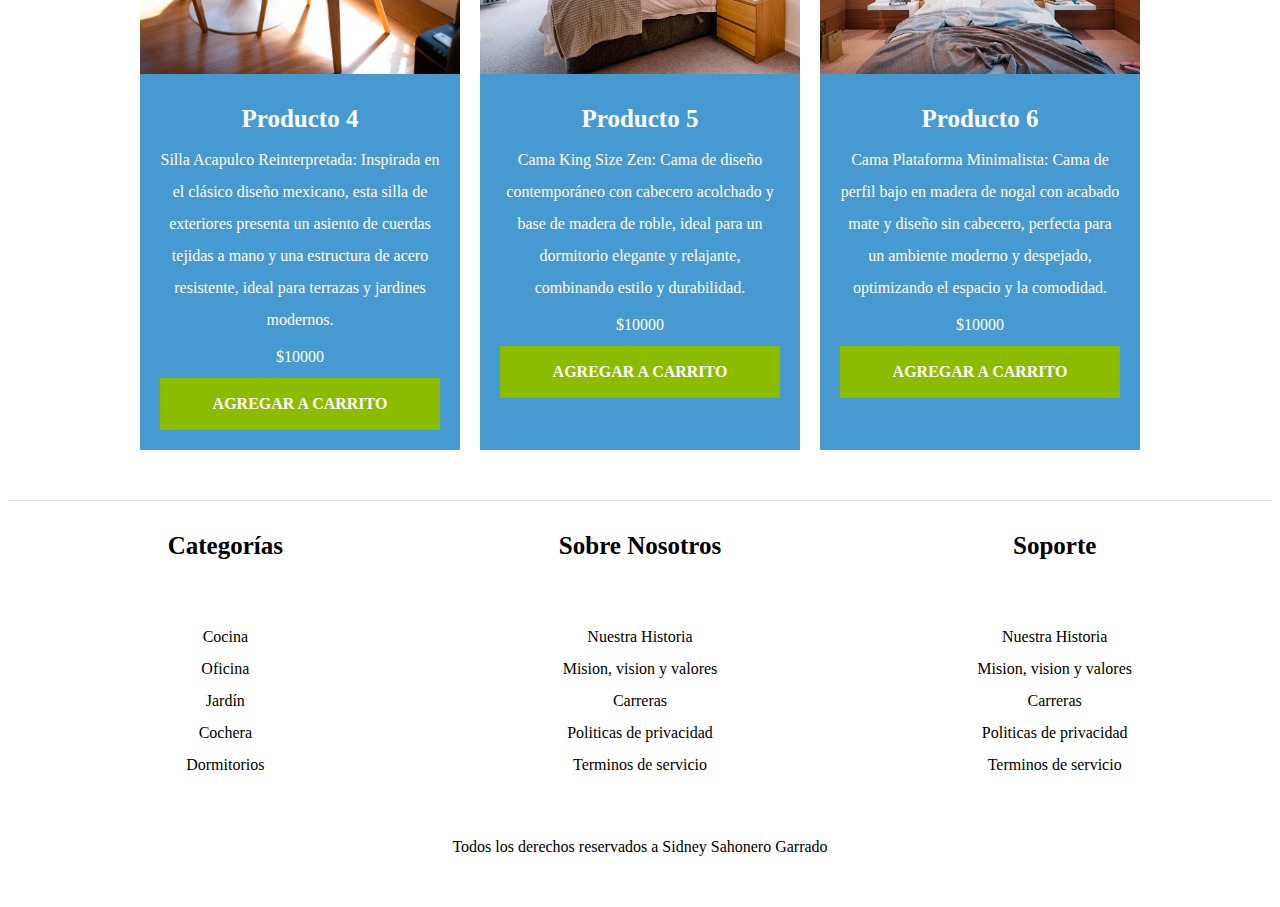
==== commit 8c298e04: "Update app.css'; Add blog,contacto,entrada,galeria,tienda" ====
--- a/CarpetaTrabajo/index.html
+++ b/CarpetaTrabajo/index.html
@@ -13,7 +13,7 @@
     <div class="contenedor-navegacion">
         <nav class="nav-principal contenedor"> <!--grupo de enlaces-->
             <a href="index.html">Inicio</a>
-            <a href="Nosotros.html">Nosotros</a>
+            <a href="nosotros.html">Nosotros</a>
             <a href="tienda.html">Tienda</a>
             <a href="blog.html">Blog</a>
             <a href="galeria.html">Galeria</a>
@@ -45,7 +45,10 @@
         <div class="contenedor sobre-nosotros-grid">
             <div class="texto-nosotros">
                 <h3>Sobre Nosotros</h3>
-                <p>miajsndkasndjahfjwjkand</p>
+                <p>En Sidny's, diseñamos y fabricamos muebles únicos y de alta calidad que 
+                combinan estilo, comodidad y funcionalidad. Nos especializamos en crear piezas que embellecen 
+                espacios y se adaptan a las necesidades de nuestros clientes, siempre con un compromiso firme 
+                hacia la excelencia y la innovación.</p>
             </div>
         </div>
     </section>
@@ -57,54 +60,64 @@
                 <img src="img/producto1.jpg" alt="Imagen Producto"/>
                 <div class="texto-producto">
                     <h3>Producto 1</h3>
-                    <p>parrafo de el producto </p>
+                    <p>Sillón Relax Premium: Un sillón reclinable ergonómico con tapizado de cuero suave 
+                        y mecanismo de ajuste múltiple, ideal para momentos de descanso y relajación en 
+                        cualquier rincón del hogar.</p>
                     <p class="precio">$10000</p>
-                    <a class="btn-carrito" href="#"> Agregar a carrito</a>
+                    <a class="btn" href="#"> Agregar a carrito</a>
                 </div>  
             </div>
             <div class="producto">
                 <img src="img/producto2.jpg" alt="Imagen Producto"/>
                 <div class="texto-producto">
                     <h3>Producto 2</h3>
-                    <p>parrafo de el producto </p>
+                    <p>Sillón Chesterfield Clásico: Un icónico sillón con respaldo 
+                        profundo y botones capitoné, tapizado en terciopelo o cuero de 
+                        alta calidad, que aporta un aire sofisticado a cualquier sala de estar.</p>
                     <p class="precio">$10000</p>
-                    <a class="btn-carrito" href="#"> Agregar a carrito</a>
+                    <a class="btn" href="#"> Agregar a carrito</a>
                 </div>  
             </div>
             <div class="producto">
                 <img src="img/producto3.jpg" alt="Imagen Producto"/>
                 <div class="texto-producto">
                     <h3>Producto 3</h3>
-                    <p>parrafo de el producto </p>
+                    <p>Sillón Modular Seccional: Un sillón modular configurable que permite 
+                        crear diferentes combinaciones de asientos, con cojines de espuma de 
+                        memoria y fundas removibles para fácil limpieza.</p>
                     <p class="precio">$10000</p>
-                    <a class="btn-carrito" href="#"> Agregar a carrito</a>
+                    <a class="btn" href="#"> Agregar a carrito</a>
                 </div>  
             </div>
             <div class="producto">
                 <img src="img/producto4.jpg" alt="Imagen Producto"/>
                 <div class="texto-producto">
                     <h3>Producto 4</h3>
-                    <p>parrafo de el producto </p>
+                    <p>Silla Acapulco Reinterpretada: Inspirada en el clásico diseño 
+                        mexicano, esta silla de exteriores presenta un asiento de cuerdas 
+                        tejidas a mano y una estructura de acero resistente, ideal para terrazas y jardines modernos.</p>
                     <p class="precio">$10000</p>
-                    <a class="btn-carrito" href="#"> Agregar a carrito</a>
+                    <a class="btn" href="#"> Agregar a carrito</a>
                 </div>  
             </div>
             <div class="producto">
                 <img src="img/producto5.jpg" alt="Imagen Producto"/>
                 <div class="texto-producto">
                     <h3>Producto 5</h3>
-                    <p>parrafo de el producto </p>
+                    <p>Cama King Size Zen: Cama de diseño contemporáneo con cabecero acolchado y base de madera de 
+                        roble, ideal para un dormitorio elegante y relajante, combinando estilo y durabilidad.</p>
                     <p class="precio">$10000</p>
-                    <a class="btn-carrito" href="#"> Agregar a carrito</a>
+                    <a class="btn" href="#"> Agregar a carrito</a>
                 </div>  
             </div>
             <div class="producto">
                 <img src="img/producto6.jpg" alt="Imagen Producto"/>
                 <div class="texto-producto">
                     <h3>Producto 6</h3>
-                    <p>parrafo de el producto </p>
+                    <p>Cama Plataforma Minimalista: Cama de perfil bajo en madera de nogal con acabado mate y diseño sin cabecero, 
+                        perfecta para un ambiente moderno y despejado, optimizando el espacio y la comodidad.</p>
                     <p class="precio">$10000</p>
-                    <a class="btn-carrito" href="#"> Agregar a carrito</a>
+                    <a class="btn" href="#"> Agregar a carrito</a>
                 </div>  
             </div>
         </div>
--- a/CarpetaTrabajo/css/app.css
+++ b/CarpetaTrabajo/css/app.css
@@ -23,10 +23,11 @@
     text-align: center;
 }
 h3 {
-    font-size: 3rem;
+    font-size: 2.5rem;
 }
 .contenedor {
-    max-width: 120rem;
+    max-width: 150rem;
+    margin: 0 auto;
 }
 img {
     max-width: 100%;
@@ -36,6 +37,21 @@
     text-decoration: none;
     color: black;
 }
+.btn{
+    background-color: #8cbc00;
+    display: block;
+    color: #FFF;
+    text-transform: uppercase;
+    font-weight: 900;
+    padding: 1rem;
+    transition: background-color .3s ease-out;
+    text-align: center;
+    border: none;
+}
+.btn:hover{
+    background-color: #769c02;
+    cursor: pointer; /*cambia el puntero al intetar presionar el boton*/
+}
 
 /*header*/
 .nombre-sitio{
@@ -53,7 +69,7 @@
 .nav-principal {
     padding: 2rem 0;
     display: flex;
-    justify-content: space-between;
+    justify-content: space-around;
 }
 
 /*Imagen principal*/
@@ -110,6 +126,7 @@
 /*Nuestros productos*/
 .contenido-principal{
     padding-top: 5rem;
+    width: 100rem;
 }
 .listado-productos{
     display: grid;
@@ -183,11 +200,114 @@
     display: grid;
     grid-template-columns: repeat(3, 1fr);
     gap: 2rem;
-}
-.site-footer .footer-menu {
+    text-align: center;
+}
+.site-footer .footer-menu a{
     display: block;
 }
 .copyright{
     text-align: center;
     margin-top: 5rem;
+}
+
+/*------------------------------------------Nosotros------------------------------------------------*/
+.contenido-nosotros{
+    display: grid;
+    grid-template-columns: 1fr 2fr;
+    gap: 5rem;
+    grid-template-columns: repeat(auto-fit, minmax(25rem, 1fr));
+}
+.informacion-nosotros{
+    display: flex;
+    flex-direction: column;
+    justify-content: center;
+}
+
+/*------------------------------------------Blog----------------------------------------------------*/
+.contenido-nosotros{
+    display: grid;
+    grid-template-columns: repeat(2,1fr);
+    gap: 5rem;
+    grid-template-columns: repeat(auto-fit, minmax(25rem, 1fr));
+}
+.informacion-blog{
+    display: flex;
+    flex-direction: column;
+    justify-content: center;
+}
+.contenedor-blog{
+    display: grid;
+    grid-template-columns: 2fr 1fr;
+    column-gap: 5rem;
+}
+.entrada{
+    border-bottom: 2px solid #e1e1e1;
+    padding-bottom: 5rem;
+    margin-bottom: 2rem;
+}
+.entrada:last-of-type{ 
+    border: none;
+}
+.entrada-meta{
+    display: flex;
+    justify-content: space-between;
+}
+.entrada-meta span{
+    color: #037bc0;
+}
+.max-width{
+    max-width: 50rem;
+}
+.contenido-entrada-blog{
+    width: 60rem;
+    margin: 0 auto;
+}
+
+/*------------------------------------------Galeria----------------------------------------------------*/
+.galeria{
+    list-style: none;
+    padding: 0;
+    margin: 0;
+    display: grid;
+    grid-template-columns: repeat(3,1fr);
+    gap: 2rem;
+}
+.galeria img{
+    height: 40rem;
+    width: 40rem;
+    object-fit: cover;
+}
+
+/*------------------------------------------Soporte----------------------------------------------------*/
+.formulario {
+    max-width: 60rem;
+    margin: 0 auto;
+}
+.formulario fieldset {
+    border: 1px solid black;
+    margin-bottom: 2rem;
+}
+.formulario legend {
+    background-color: #005485;
+    width: 100%;
+    text-align: center;
+    color: #FFF;
+    text-transform: uppercase;
+    font-weight: 900;
+    padding: 1rem;
+    margin-bottom: 4rem;
+}
+.campo{
+    display: flex;
+    margin-bottom: 2rem;
+}
+.campo label {
+    flex-basis: 10rem;
+}
+.campo input:not([type="radio"]),
+.campo textarea,
+.campo select{
+    flex: 1;
+    border: 1px solid #e1e1e1;
+    padding: 1rem;
 }